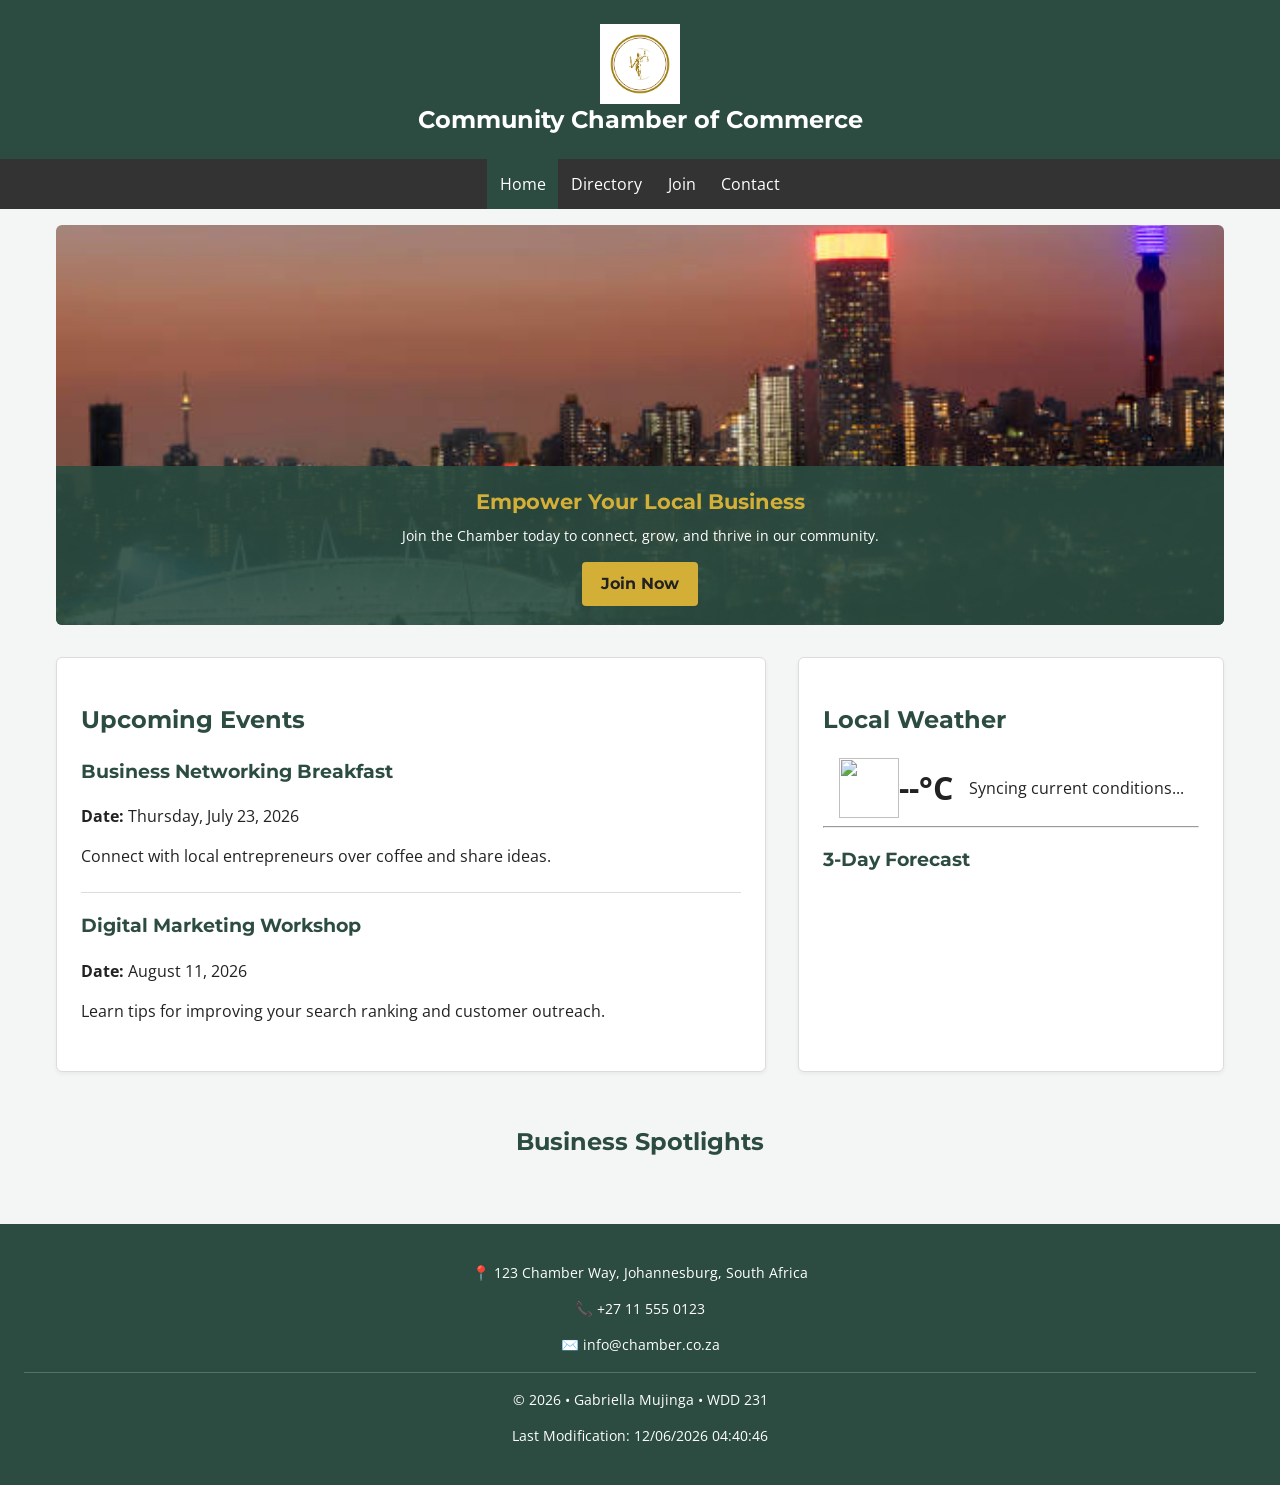
==== chamber/index.html @ 811de389 "Assignment completed" ====
<!DOCTYPE html>
<html lang="en">
<head>
    <meta charset="UTF-8">
    <meta name="viewport" content="width=device-width, initial-scale=1.0">
    <title>Chamber of Commerce - Home</title>
    <meta name="description" content="Welcome to the Chamber of Commerce home page. Connecting local businesses, driving growth, and building community.">
    <meta name="author" content="Gabriella Mujinga">
    
    <link rel="icon" href="images/favicon.ico" type="image/x-icon">

    <link rel="preconnect" href="https://fonts.googleapis.com">
    <link rel="preconnect" href="https://fonts.gstatic.com" crossorigin>
    <link href="https://fonts.googleapis.com/css2?family=Montserrat:wght@400;600;700&family=Open+Sans&display=swap" rel="stylesheet">

    <meta property="og:title" content="Chamber of Commerce - Home">
    <meta property="og:description" content="Connecting local businesses, driving growth, and building community.">
    <meta property="og:image" content="https://gabriellailunga.github.io/wdd231/chamber/images/share-preview.jpg">
    <meta property="og:url" content="https://gabriellailunga.github.io/wdd231/chamber/index.html">
    <meta property="og:type" content="website">

    <link rel="stylesheet" href="styles/normalize.css">
    <link rel="stylesheet" href="styles/small.css">
    <link rel="stylesheet" href="styles/larger.css">

    <script src="scripts/date.js" defer></script>
    <script src="scripts/home.js" defer></script>
</head>
<body>
    <header>
        <div class="logo-area">
            <img src="images/logo.png" alt="Chamber Logo">
            <div class="header-title">Community Chamber of Commerce</div>
        </div>
    </header>

    <nav>
        <button id="menu-button">Menu</button>
        <ul class="nav-menu">
            <li><a href="index.html" class="active">Home</a></li>
            <li><a href="directory.html">Directory</a></li>
            <li><a href="#">Join</a></li>
            <li><a href="#">Contact</a></li>
        </ul>
    </nav>

    <main class="home-grid">
        <section class="hero-box">
            <picture>
                <source media="(min-width: 640px)" srcset="images/hero-large.jpg">
                <div class="hero-box">
    <img src="images/johannesburg-view.jpg" alt="Johannesburg city center skyline view" class="hero-image">
    <div class="cta-overlay">
        <h2>Empower Your Local Business</h2>
        <p>Join the Chamber today to connect, grow, and thrive in our community.</p>
        <a href="join.html" class="cta-btn">Join Now</a>
    </div>
     </picture>
        </section>

        <section class="events-card card">
            <h2>Upcoming Events</h2>
            <div class="event-item">
                <h3>Business Networking Breakfast</h3>
                <p><strong>Date:</strong> Thursday, July 23, 2026</p>
                <p>Connect with local entrepreneurs over coffee and share ideas.</p>
            </div>
            <div class="event-item">
                <h3>Digital Marketing Workshop</h3>
                <p><strong>Date:</strong> August 11, 2026</p>
                <p>Learn tips for improving your search ranking and customer outreach.</p>
            </div>
        </section>

        <section class="weather-card card">
            <h2>Local Weather</h2>
            <div class="weather-current">
                <div class="temp-wrapper">
                    <img id="weather-icon" src="" alt="">
                    <span id="current-temp">--</span>°C
                </div>
                <p id="weather-desc">Syncing current conditions...</p>
            </div>
            <hr>
            <h3>3-Day Forecast</h3>
            <div id="forecast-container" class="forecast-grid">
            </div>
        </section>

        <section class="spotlight-section">
            <h2>Business Spotlights</h2>
            <div id="spotlight-container" class="spotlight-grid">
            </div>
        </section>
    </main>

    <footer>
        <div class="footer-contact">
            <p>📍 123 Chamber Way, Johannesburg, South Africa</p>
            <p>📞 +27 11 555 0123</p>
            <p>✉️ info@chamber.co.za</p>
        </div>
        <hr>
        <div class="footer-dev">
            <p>&copy; <span id="current-year"></span> • Gabriella Mujinga • WDD 231</p>
            <p id="last-modified"></p>
        </div>
    </footer>
</body>
</html>
---- chamber/styles/small.css ----
:root {
    --primary-color: #2c4c41;   
    --accent-gold: #d4af37;     
    --text-dark: #222222;       
    --bg-light: #ffffff;        
    --bg-gray: #f4f6f5;         
}

body {
    background-color: var(--bg-gray);
    color: var(--text-dark);
    font-family: 'Open Sans', sans-serif;
}

header {
    background-color: var(--primary-color);
    color: #ffffff;
    padding: 1.5rem;
    display: flex;
    flex-direction: column;
    align-items: center;
    justify-content: center;
    gap: 10px;
}

.logo-area img {
    width: 80px;
    height: auto;
    display: block;
    margin: 0 auto;
}

.header-title {
    margin: 0;
    font-size: 1.5rem;
    font-weight: bold;
    font-family: 'Montserrat', sans-serif;
    text-align: center;
    line-height: 1.3;
}

h1, h2, h3 {
    font-family: 'Montserrat', sans-serif;
    color: var(--primary-color);
}

h1 {
    font-size: 1.8rem;
    text-align: center;
    margin-top: 1.5rem;
}

nav {
    background-color: #333333;
}

#menu-button {
    width: 100%;
    padding: 0.8rem;
    background: #333333;
    color: #ffffff;
    border: none;
    font-size: 1.1rem;
    cursor: pointer;
}

.nav-menu {
    display: none;
    list-style: none;
    margin: 0;
    padding: 0;
}

.nav-menu.open {
    display: flex;
    flex-direction: column;
}

.nav-menu li a {
    display: block;
    color: #ffffff;
    padding: 0.8rem;
    text-decoration: none;
    text-align: center;
}

.nav-menu li a:hover, .nav-menu li a.active {
    background-color: var(--primary-color);
}

main {
    padding: 1rem;
    max-width: 1200px;
    margin: 0 auto;
}

.view-toggle-controls {
    display: flex;
    justify-content: center;
    gap: 10px;
    margin-bottom: 1.5rem;
}

.view-toggle-controls button {
    padding: 10px 20px;
    border: 1px solid var(--primary-color);
    background-color: var(--bg-light);
    color: var(--primary-color);
    cursor: pointer;
    border-radius: 4px;
    font-weight: bold;
}

.view-toggle-controls button.active {
    background-color: var(--primary-color);
    color: #ffffff;
}

.grid-layout {
    display: grid;
    grid-template-columns: 1fr;
    gap: 15px;
}

.directory-card {
    background-color: var(--bg-light);
    border: 1px solid #dcdcdc;
    border-radius: 6px;
    padding: 1.5rem;
    text-align: center;
    box-shadow: 0 2px 4px rgba(0,0,0,0.05);
}

.directory-card img {
    max-height: 75px;
    margin-bottom: 1rem;
}

.directory-card h3 {
    margin: 0 0 0.5rem 0;
}

.directory-card p {
    margin: 0.3rem 0;
    font-size: 0.9rem;
}

.list-layout {
    display: flex;
    flex-direction: column;
    gap: 8px;
}

.list-layout .directory-card {
    display: flex;
    flex-direction: column;
    text-align: left;
    padding: 0.8rem;
}

.list-layout .directory-card img,
.list-layout .directory-card .tagline {
    display: none;
}

.badge {
    display: inline-block;
    padding: 3px 8px;
    font-size: 0.8rem;
    border-radius: 4px;
    margin-top: 0.5rem;
    font-weight: bold;
}
.level-3 { background-color: #f9f1d2; color: #b28900; border: 1px solid var(--accent-gold); }
.level-2 { background-color: #e6e6e6; color: #555555; }
.level-1 { background-color: #eef2f0; color: #2c4c41; }

footer {
    background-color: var(--primary-color);
    color: #ffffff;
    text-align: center;
    padding: 1.5rem;
    margin-top: 2rem;
    font-size: 0.9rem;
}

footer hr {
    border: 0;
    border-top: 1px solid rgba(255,255,255,0.2);
    margin: 1rem 0;
}

.home-grid {
    display: flex;
    flex-direction: column;
    padding: 1rem;
    gap: 1.5rem;
}

.card {
    background-color: var(--bg-light);
    border: 1px solid #dcdcdc;
    border-radius: 6px;
    padding: 1.5rem;
    box-shadow: 0 2px 4px rgba(0,0,0,0.05);
}

.hero-box {
    position: relative;
    width: 100%;
}

.hero-image {
    width: 100%;
    height: 300px;
    object-fit: cover;
    border-radius: 6px;
    display: block;
}

.cta-overlay {
    position: absolute;
    bottom: 0;
    left: 0;
    right: 0;
    background: rgba(44, 76, 65, 0.9);
    color: #ffffff;
    padding: 1.2rem;
    border-radius: 0 0 6px 6px;
    text-align: center;
}

.cta-overlay h2 {
    margin: 0 0 0.5rem 0;
    font-size: 1.3rem;
    color: var(--accent-gold);
}

.cta-overlay p {
    margin: 0 0 1rem 0;
    font-size: 0.9rem;
}

.cta-btn {
    display: inline-block;
    background-color: var(--accent-gold);
    color: #222222;
    padding: 0.6rem 1.2rem;
    text-decoration: none;
    border-radius: 4px;
    font-weight: bold;
    font-family: 'Montserrat', sans-serif;
}

.event-item {
    margin-bottom: 1rem;
    border-bottom: 1px solid #dcdcdc;
    padding-bottom: 0.5rem;
}

.event-item:last-of-type {
    border-bottom: none;
    margin-bottom: 0;
}

.weather-current {
    display: flex;
    align-items: center;
    justify-content: center;
    gap: 1rem;
}

.temp-wrapper {
    display: flex;
    align-items: center;
    font-size: 2rem;
    font-weight: bold;
}

#weather-icon {
    width: 60px;
    height: 60px;
}

.forecast-grid {
    display: grid;
    grid-template-columns: repeat(3, 1fr);
    gap: 0.5rem;
    text-align: center;
    margin-top: 1rem;
}

.forecast-day img {
    width: 40px;
    height: 40px;
    display: block;
    margin: 0 auto;
}

.spotlight-section h2 {
    text-align: center;
    margin-bottom: 1rem;
}

.spotlight-grid {
    display: flex;
    flex-direction: column;
    gap: 1.5rem;
}

.spotlight-card {
    text-align: center;
}

.spotlight-card img {
    max-height: 75px;
    width: auto;
    display: block;
    margin: 0.5rem auto 1rem auto;
}

.spotlight-card hr {
    border: 0;
    border-top: 1px dashed #dcdcdc;
    margin: 1rem 0;
}
---- chamber/styles/larger.css ----
@media (min-width: 768px) {
    header {
        display: flex;
        align-items: center;
        justify-content: center;
        gap: 15px;
        text-align: left;
    }

    header h1 {
        margin: 0;
        font-size: 2rem;
    }

    #menu-button {
        display: none; 
    }

    .nav-menu {
        display: flex;
        flex-direction: row;
        justify-content: center;
    }

    .grid-layout {
        grid-template-columns: repeat(auto-fit, minmax(300px, 1fr));
    }

    .list-layout .directory-card {
        flex-direction: row;
        justify-content: space-between;
        align-items: center;
    }
    
    .list-layout .directory-card > * {
        margin: 0;
    }

    .home-grid {
        display: grid;
        grid-template-columns: 2fr 1.2fr;
        gap: 2rem;
        max-width: 1200px;
        margin: 0 auto;
    }

    .hero-box {
        grid-column: 1 / span 2;
    }
    
    .hero-image {
        height: 400px;
    }

    .events-card {
        grid-column: 1;
    }

    .weather-card {
        grid-column: 2;
    }

    .spotlight-section {
        grid-column: 1 / span 2;
    }

    .spotlight-grid {
        display: grid;
        grid-template-columns: repeat(3, 1fr);
        gap: 1.5rem;
    }
}
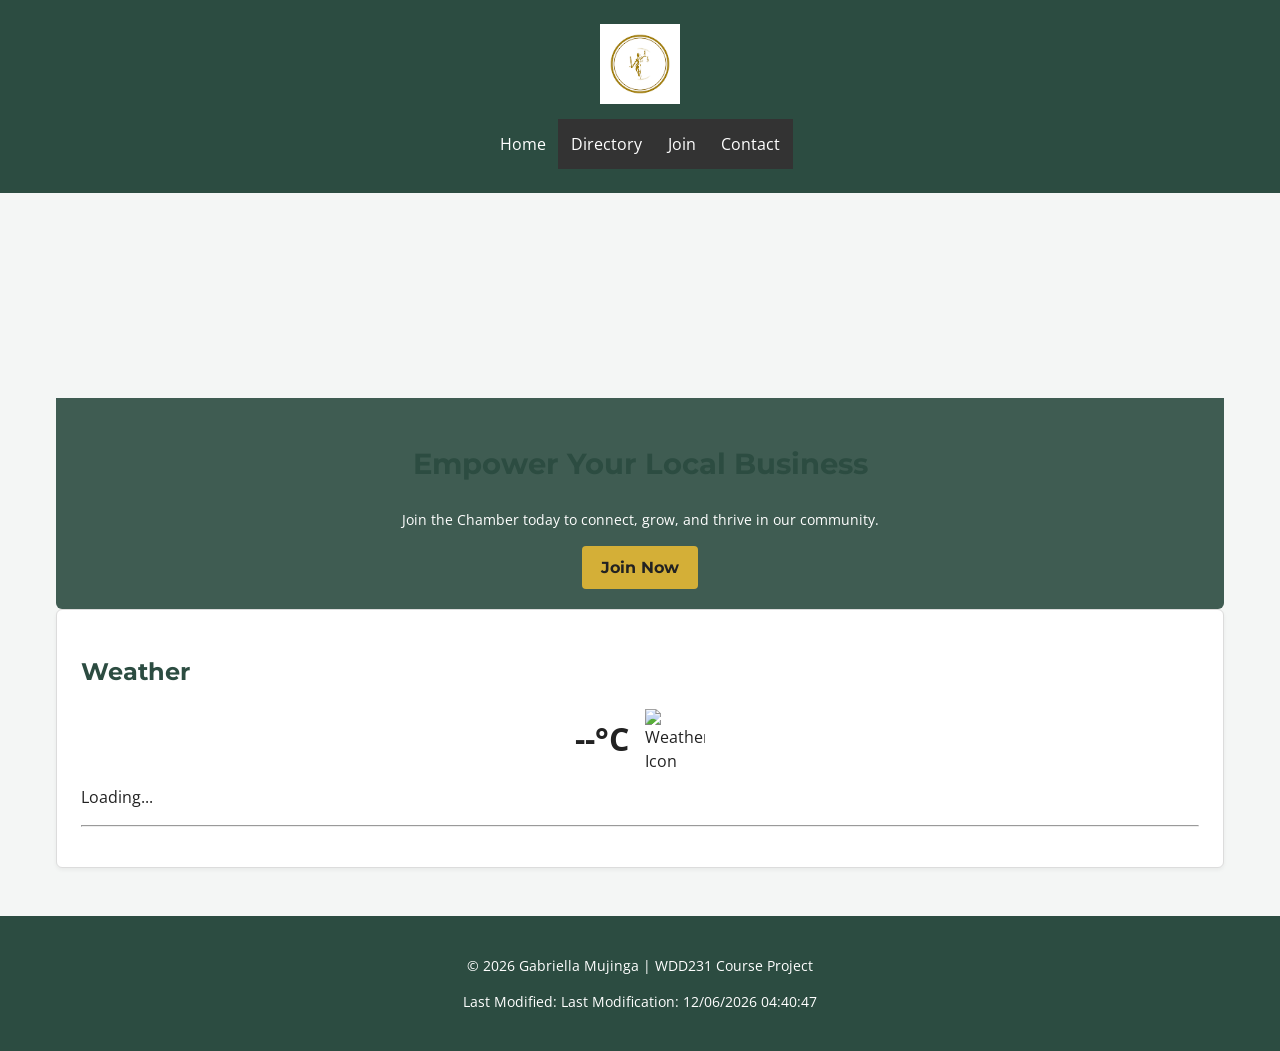
==== commit c3f5dfbf: "Fixed errors" ====
--- a/chamber/index.html
+++ b/chamber/index.html
@@ -1,5 +1,5 @@
 <!DOCTYPE html>
-<html lang="en">
+<html lang="en-US">
 <head>
     <meta charset="UTF-8">
     <meta name="viewport" content="width=device-width, initial-scale=1.0">
@@ -7,22 +7,20 @@
     <meta name="description" content="Welcome to the Chamber of Commerce home page. Connecting local businesses, driving growth, and building community.">
     <meta name="author" content="Gabriella Mujinga">
     
-    <link rel="icon" href="images/favicon.ico" type="image/x-icon">
-
-    <link rel="preconnect" href="https://fonts.googleapis.com">
-    <link rel="preconnect" href="https://fonts.gstatic.com" crossorigin>
-    <link href="https://fonts.googleapis.com/css2?family=Montserrat:wght@400;600;700&family=Open+Sans&display=swap" rel="stylesheet">
-
     <meta property="og:title" content="Chamber of Commerce - Home">
     <meta property="og:description" content="Connecting local businesses, driving growth, and building community.">
     <meta property="og:image" content="https://gabriellailunga.github.io/wdd231/chamber/images/share-preview.jpg">
     <meta property="og:url" content="https://gabriellailunga.github.io/wdd231/chamber/index.html">
-    <meta property="og:type" content="website">
-
+    
+    <link rel="icon" href="images/favicon.ico">
+    <link rel="preconnect" href="https://fonts.googleapis.com">
+    <link rel="preconnect" href="https://fonts.gstatic.com" crossorigin>
+    <link href="https://fonts.googleapis.com/css2?family=Montserrat:wght@400;600;700&family=Open+Sans&display=swap" rel="stylesheet">
+    
     <link rel="stylesheet" href="styles/normalize.css">
     <link rel="stylesheet" href="styles/small.css">
     <link rel="stylesheet" href="styles/larger.css">
-
+    
     <script src="scripts/date.js" defer></script>
     <script src="scripts/home.js" defer></script>
 </head>
@@ -30,81 +28,52 @@
     <header>
         <div class="logo-area">
             <img src="images/logo.png" alt="Chamber Logo">
-            <div class="header-title">Community Chamber of Commerce</div>
         </div>
+        <button id="menu-button">Menu</button>
+        <nav>
+            <ul class="nav-menu">
+                <li><a href="index.html" class="active">Home</a></li>
+                <li><a href="directory.html">Directory</a></li>
+                <li><a href="#">Join</a></li>
+                <li><a href="#">Contact</a></li>
+            </ul>
+        </nav>
     </header>
 
-    <nav>
-        <button id="menu-button">Menu</button>
-        <ul class="nav-menu">
-            <li><a href="index.html" class="active">Home</a></li>
-            <li><a href="directory.html">Directory</a></li>
-            <li><a href="#">Join</a></li>
-            <li><a href="#">Contact</a></li>
-        </ul>
-    </nav>
-
-    <main class="home-grid">
-        <section class="hero-box">
-            <picture>
-                <source media="(min-width: 640px)" srcset="images/hero-large.jpg">
-                <div class="hero-box">
-    <img src="images/johannesburg-view.jpg" alt="Johannesburg city center skyline view" class="hero-image">
-    <div class="cta-overlay">
-        <h2>Empower Your Local Business</h2>
-        <p>Join the Chamber today to connect, grow, and thrive in our community.</p>
-        <a href="join.html" class="cta-btn">Join Now</a>
-    </div>
-     </picture>
-        </section>
-
-        <section class="events-card card">
-            <h2>Upcoming Events</h2>
-            <div class="event-item">
-                <h3>Business Networking Breakfast</h3>
-                <p><strong>Date:</strong> Thursday, July 23, 2026</p>
-                <p>Connect with local entrepreneurs over coffee and share ideas.</p>
-            </div>
-            <div class="event-item">
-                <h3>Digital Marketing Workshop</h3>
-                <p><strong>Date:</strong> August 11, 2026</p>
-                <p>Learn tips for improving your search ranking and customer outreach.</p>
+    <main>
+        <section class="hero-section">
+            <div class="hero-box">
+                <picture>
+                    <source srcset="images/hero-large.jpg" media="(min-width: 640px)">
+                    <img src="images/johannesburg-view.jpg" alt="Johannesburg city center skyline view" class="hero-image">
+                </picture>
+                <div class="cta-overlay">
+                    <h1>Empower Your Local Business</h1>
+                    <p>Join the Chamber today to connect, grow, and thrive in our community.</p>
+                    <a href="join.html" class="cta-btn">Join Now</a>
+                </div>
             </div>
         </section>
 
-        <section class="weather-card card">
-            <h2>Local Weather</h2>
-            <div class="weather-current">
-                <div class="temp-wrapper">
-                    <img id="weather-icon" src="" alt="">
-                    <span id="current-temp">--</span>°C
+        <section class="info-section">
+            <div class="card weather-card">
+                <h2>Weather</h2>
+                <div class="weather-current">
+                    <div class="temp-wrapper">
+                        <span id="current-temp">--</span>°C
+                    </div>
+                    <img id="weather-icon" src="https://openweathermap.org/img/wn/10d@2x.png" alt="Weather Icon">
                 </div>
-                <p id="weather-desc">Syncing current conditions...</p>
-            </div>
-            <hr>
-            <h3>3-Day Forecast</h3>
-            <div id="forecast-container" class="forecast-grid">
-            </div>
-        </section>
-
-        <section class="spotlight-section">
-            <h2>Business Spotlights</h2>
-            <div id="spotlight-container" class="spotlight-grid">
+                <p id="weather-desc">Loading...</p>
+                <hr>
+                <div class="forecast-grid" id="forecast-container"></div>
             </div>
         </section>
     </main>
 
     <footer>
-        <div class="footer-contact">
-            <p>📍 123 Chamber Way, Johannesburg, South Africa</p>
-            <p>📞 +27 11 555 0123</p>
-            <p>✉️ info@chamber.co.za</p>
-        </div>
-        <hr>
-        <div class="footer-dev">
-            <p>&copy; <span id="current-year"></span> • Gabriella Mujinga • WDD 231</p>
-            <p id="last-modified"></p>
-        </div>
+        <p>&copy; <span id="current-year"></span> Gabriella Mujinga | WDD231 Course Project</p>
+        <p>Last Modified: <span id="last-modified"></span></p>
     </footer>
 </body>
 </html>
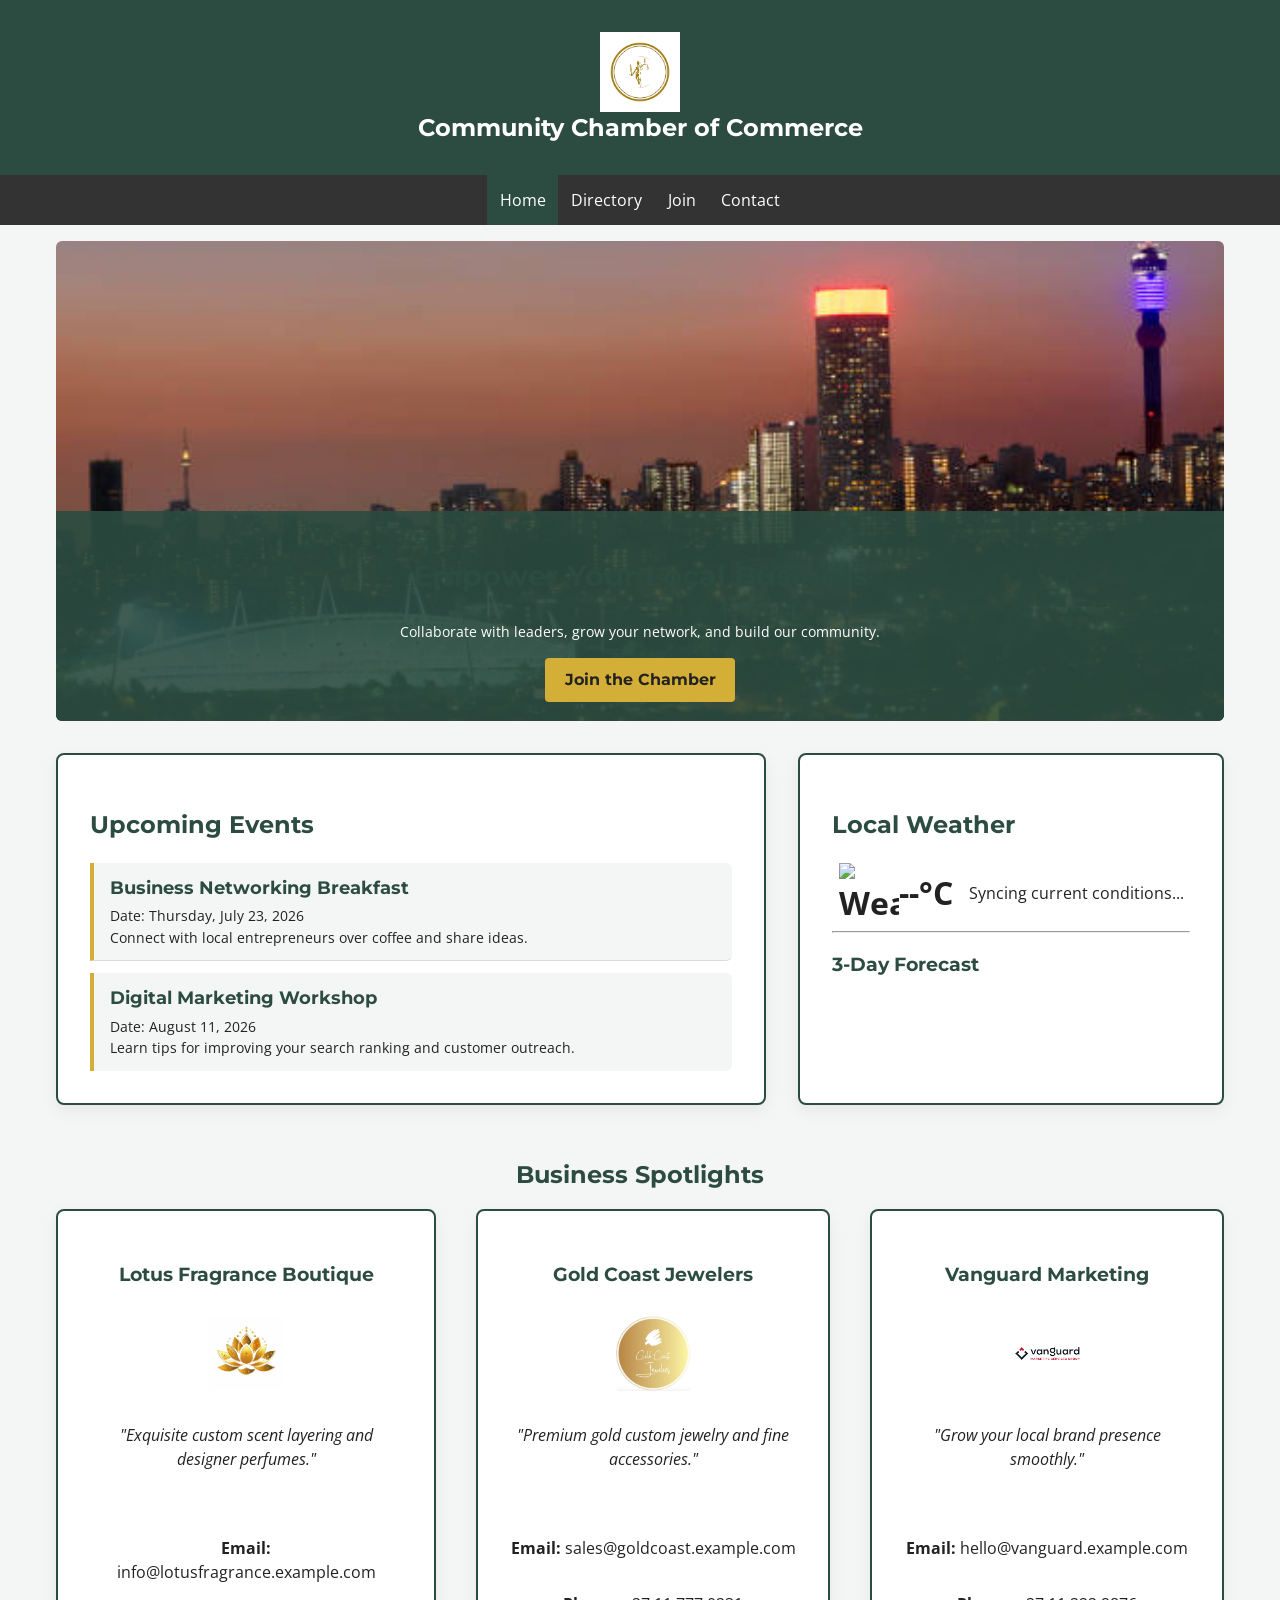
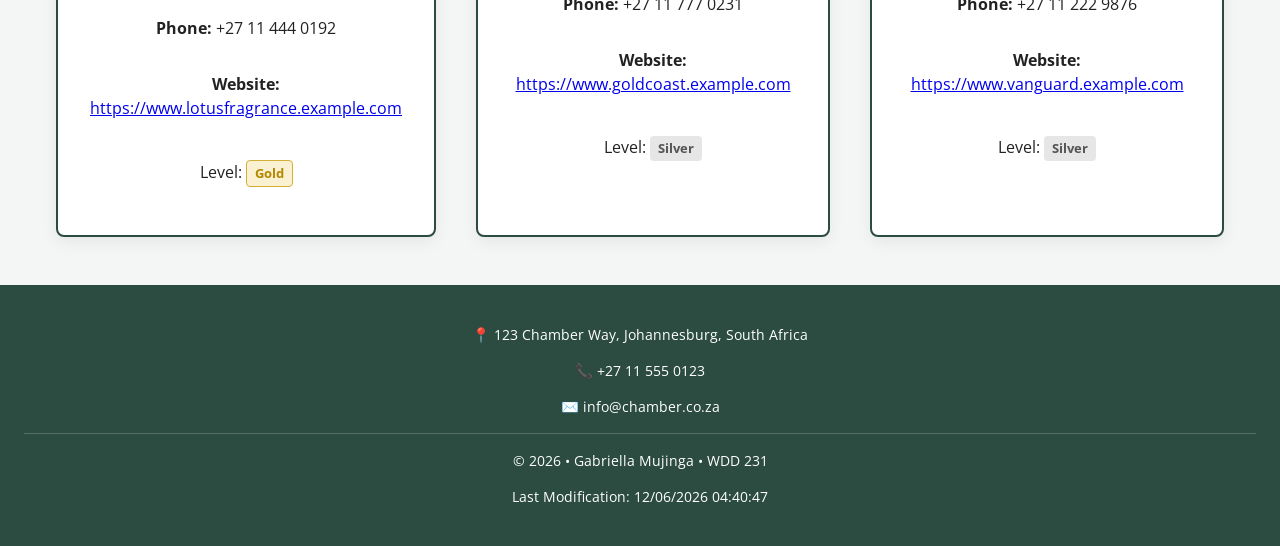
==== commit b630748b: "Fixed errors" ====
--- a/chamber/index.html
+++ b/chamber/index.html
@@ -1,5 +1,5 @@
 <!DOCTYPE html>
-<html lang="en-US">
+<html lang="en">
 <head>
     <meta charset="UTF-8">
     <meta name="viewport" content="width=device-width, initial-scale=1.0">
@@ -7,20 +7,22 @@
     <meta name="description" content="Welcome to the Chamber of Commerce home page. Connecting local businesses, driving growth, and building community.">
     <meta name="author" content="Gabriella Mujinga">
     
+    <link rel="icon" href="images/favicon.ico" type="image/x-icon">
+
+    <link rel="preconnect" href="https://fonts.googleapis.com">
+    <link rel="preconnect" href="https://fonts.gstatic.com" crossorigin>
+    <link href="https://fonts.googleapis.com/css2?family=Montserrat:wght@400;600;700&family=Open+Sans&display=swap" rel="stylesheet">
+
     <meta property="og:title" content="Chamber of Commerce - Home">
     <meta property="og:description" content="Connecting local businesses, driving growth, and building community.">
     <meta property="og:image" content="https://gabriellailunga.github.io/wdd231/chamber/images/share-preview.jpg">
     <meta property="og:url" content="https://gabriellailunga.github.io/wdd231/chamber/index.html">
-    
-    <link rel="icon" href="images/favicon.ico">
-    <link rel="preconnect" href="https://fonts.googleapis.com">
-    <link rel="preconnect" href="https://fonts.gstatic.com" crossorigin>
-    <link href="https://fonts.googleapis.com/css2?family=Montserrat:wght@400;600;700&family=Open+Sans&display=swap" rel="stylesheet">
-    
+    <meta property="og:type" content="website">
+
     <link rel="stylesheet" href="styles/normalize.css">
     <link rel="stylesheet" href="styles/small.css">
     <link rel="stylesheet" href="styles/larger.css">
-    
+
     <script src="scripts/date.js" defer></script>
     <script src="scripts/home.js" defer></script>
 </head>
@@ -28,52 +30,78 @@
     <header>
         <div class="logo-area">
             <img src="images/logo.png" alt="Chamber Logo">
+            <div class="header-title">Community Chamber of Commerce</div>
         </div>
-        <button id="menu-button">Menu</button>
-        <nav>
-            <ul class="nav-menu">
-                <li><a href="index.html" class="active">Home</a></li>
-                <li><a href="directory.html">Directory</a></li>
-                <li><a href="#">Join</a></li>
-                <li><a href="#">Contact</a></li>
-            </ul>
-        </nav>
     </header>
 
-    <main>
-        <section class="hero-section">
-            <div class="hero-box">
-                <picture>
-                    <source srcset="images/hero-large.jpg" media="(min-width: 640px)">
-                    <img src="images/johannesburg-view.jpg" alt="Johannesburg city center skyline view" class="hero-image">
-                </picture>
-                <div class="cta-overlay">
-                    <h1>Empower Your Local Business</h1>
-                    <p>Join the Chamber today to connect, grow, and thrive in our community.</p>
-                    <a href="join.html" class="cta-btn">Join Now</a>
-                </div>
+    <nav>
+        <button id="menu-button">Menu</button>
+        <ul class="nav-menu">
+            <li><a href="index.html" class="active">Home</a></li>
+            <li><a href="directory.html">Directory</a></li>
+            <li><a href="#">Join</a></li>
+            <li><a href="#">Contact</a></li>
+        </ul>
+    </nav>
+
+    <main class="home-grid">
+        <section class="hero-box">
+            <picture>
+                <source media="(min-width: 640px)" srcset="images/johannesburg-view.jpg">
+                <img src="images/johannesburg-view.jpg" alt="Johannesburg City Center Skyline View" class="hero-image">
+            </picture>
+            <div class="cta-overlay">
+                <h1>Empower Your Local Business</h1>
+                <p>Collaborate with leaders, grow your network, and build our community.</p>
+                <a href="#" class="cta-btn">Join the Chamber</a>
             </div>
         </section>
 
-        <section class="info-section">
-            <div class="card weather-card">
-                <h2>Weather</h2>
-                <div class="weather-current">
-                    <div class="temp-wrapper">
-                        <span id="current-temp">--</span>°C
-                    </div>
+        <section class="events-card card">
+            <h2>Upcoming Events</h2>
+            <div class="event-item">
+                <h3>Business Networking Breakfast</h3>
+                <p>Date: Thursday, July 23, 2026</p>
+                <p>Connect with local entrepreneurs over coffee and share ideas.</p>
+            </div>
+            <div class="event-item">
+                <h3>Digital Marketing Workshop</h3>
+                <p>Date: August 11, 2026</p>
+                <p>Learn tips for improving your search ranking and customer outreach.</p>
+            </div>
+        </section>
+
+        <section class="weather-card card">
+            <h2>Local Weather</h2>
+            <div class="weather-current">
+                <div class="temp-wrapper">
                     <img id="weather-icon" src="https://openweathermap.org/img/wn/10d@2x.png" alt="Weather Icon">
+                    <span id="current-temp">--</span>°C
                 </div>
-                <p id="weather-desc">Loading...</p>
-                <hr>
-                <div class="forecast-grid" id="forecast-container"></div>
+                <p id="weather-desc">Syncing current conditions...</p>
             </div>
+            <hr>
+            <h3>3-Day Forecast</h3>
+            <div id="forecast-container" class="forecast-grid"></div>
+        </section>
+
+        <section class="spotlight-section">
+            <h2>Business Spotlights</h2>
+            <div id="spotlight-container" class="spotlight-grid"></div>
         </section>
     </main>
 
     <footer>
-        <p>&copy; <span id="current-year"></span> Gabriella Mujinga | WDD231 Course Project</p>
-        <p>Last Modified: <span id="last-modified"></span></p>
+        <div class="footer-contact">
+            <p>📍 123 Chamber Way, Johannesburg, South Africa</p>
+            <p>📞 +27 11 555 0123</p>
+            <p>✉️ info@chamber.co.za</p>
+        </div>
+        <hr>
+        <div class="footer-dev">
+            <p>&copy; <span id="current-year"></span> • Gabriella Mujinga • WDD 231</p>
+            <p id="last-modified"></p>
+        </div>
     </footer>
 </body>
 </html>
--- a/chamber/styles/small.css
+++ b/chamber/styles/small.css
@@ -323,4 +323,115 @@
     border: 0;
     border-top: 1px dashed #dcdcdc;
     margin: 1rem 0;
+}
+
+.spotlight-card {
+    display: flex;
+    flex-direction: column;
+    align-items: center;
+    text-align: center;
+    padding: 1.5rem;
+    border: 1px solid #ddd;
+    border-radius: 8px;
+    background-color: #fff;
+    box-shadow: 0 4px 8px rgba(0, 0, 0, 0.1);
+    transition: transform 0.2s ease-in-out;
+}
+
+.spotlight-card:hover {
+    transform: translateY(-4px);
+}
+
+.spotlight-logo {
+    max-width: 120px;
+    height: auto;
+    margin: 1rem 0;
+    object-fit: contain;
+    border-radius: 4px;
+}
+
+.level-badge {
+    display: inline-block;
+    padding: 0.25rem 0.75rem;
+    border-radius: 20px;
+    font-weight: bold;
+    font-size: 0.85rem;
+    text-transform: uppercase;
+    letter-spacing: 0.5px;
+    margin-left: 0.5rem;
+}
+
+.level-badge.gold {
+    background-color: #ffe082;
+    color: #6d4c41;
+    border: 1px solid #ffb300;
+}
+
+.level-badge.silver {
+    background-color: #eceff1;
+    color: #455a64;
+    border: 1px solid #b0bec5;
+}
+
+.card, .spotlight-card {
+    background-color: var(--bg-light);
+    border: 2px solid var(--primary-color);
+    border-radius: 8px;
+    padding: 1.5rem;
+    box-shadow: 0 4px 8px rgba(0, 0, 0, 0.08);
+    transition: transform 0.2s ease, box-shadow 0.2s ease;
+}
+
+.card:hover, .spotlight-card:hover {
+    transform: translateY(-3px);
+    box-shadow: 0 6px 12px rgba(44, 76, 65, 0.15);
+}
+
+.spotlight-logo {
+    max-width: 120px;
+    height: auto;
+    display: block;
+    margin: 1rem auto;
+    object-fit: contain;
+    border-radius: 4px;
+}
+
+.event-item {
+    background-color: var(--bg-gray);
+    border-left: 4px solid var(--accent-gold);
+    padding: 0.75rem 1rem;
+    margin-bottom: 0.75rem;
+    border-radius: 0 6px 6px 0;
+}
+
+.event-item h3 {
+    margin: 0 0 0.25rem 0;
+    font-size: 1.1rem;
+}
+
+.event-item p {
+    margin: 0;
+    font-size: 0.9rem;
+}
+
+@media (min-width: 640px) {
+    .home-grid {
+        display: grid;
+        grid-template-columns: 1fr 1fr;
+        gap: 1.5rem;
+    }
+
+    .hero-box {
+        grid-column: 1 / -1;
+    }
+
+    .spotlight-section {
+        grid-column: 1 / -1;
+    }
+
+    .spotlight-grid {
+        display: grid;
+        grid-template-columns: repeat(3, 1fr);
+        gap: 1.5rem;
+    }
 }
--- a/chamber/styles/larger.css
+++ b/chamber/styles/larger.css
@@ -69,4 +69,38 @@
         grid-template-columns: repeat(3, 1fr);
         gap: 1.5rem;
     }
+}
+
+@media (min-width: 1024px) {
+    main {
+        max-width: 1280px;
+        margin: 0 auto;
+        padding: 2rem;
+    }
+
+    .hero-image {
+        height: 480px;
+    }
+
+    .hero-box h2 {
+        font-size: 2.2rem;
+    }
+
+    .card, .spotlight-card {
+        padding: 2rem;
+        box-shadow: 0 6px 16px rgba(0, 0, 0, 0.06);
+    }
+
+    .spotlight-grid {
+        gap: 2.5rem;
+    }
+
+    header {
+        justify-content: space-between;
+        padding: 2rem 5%;
+    }
+
+    header h1 {
+        font-size: 2.4rem;
+    }
 }
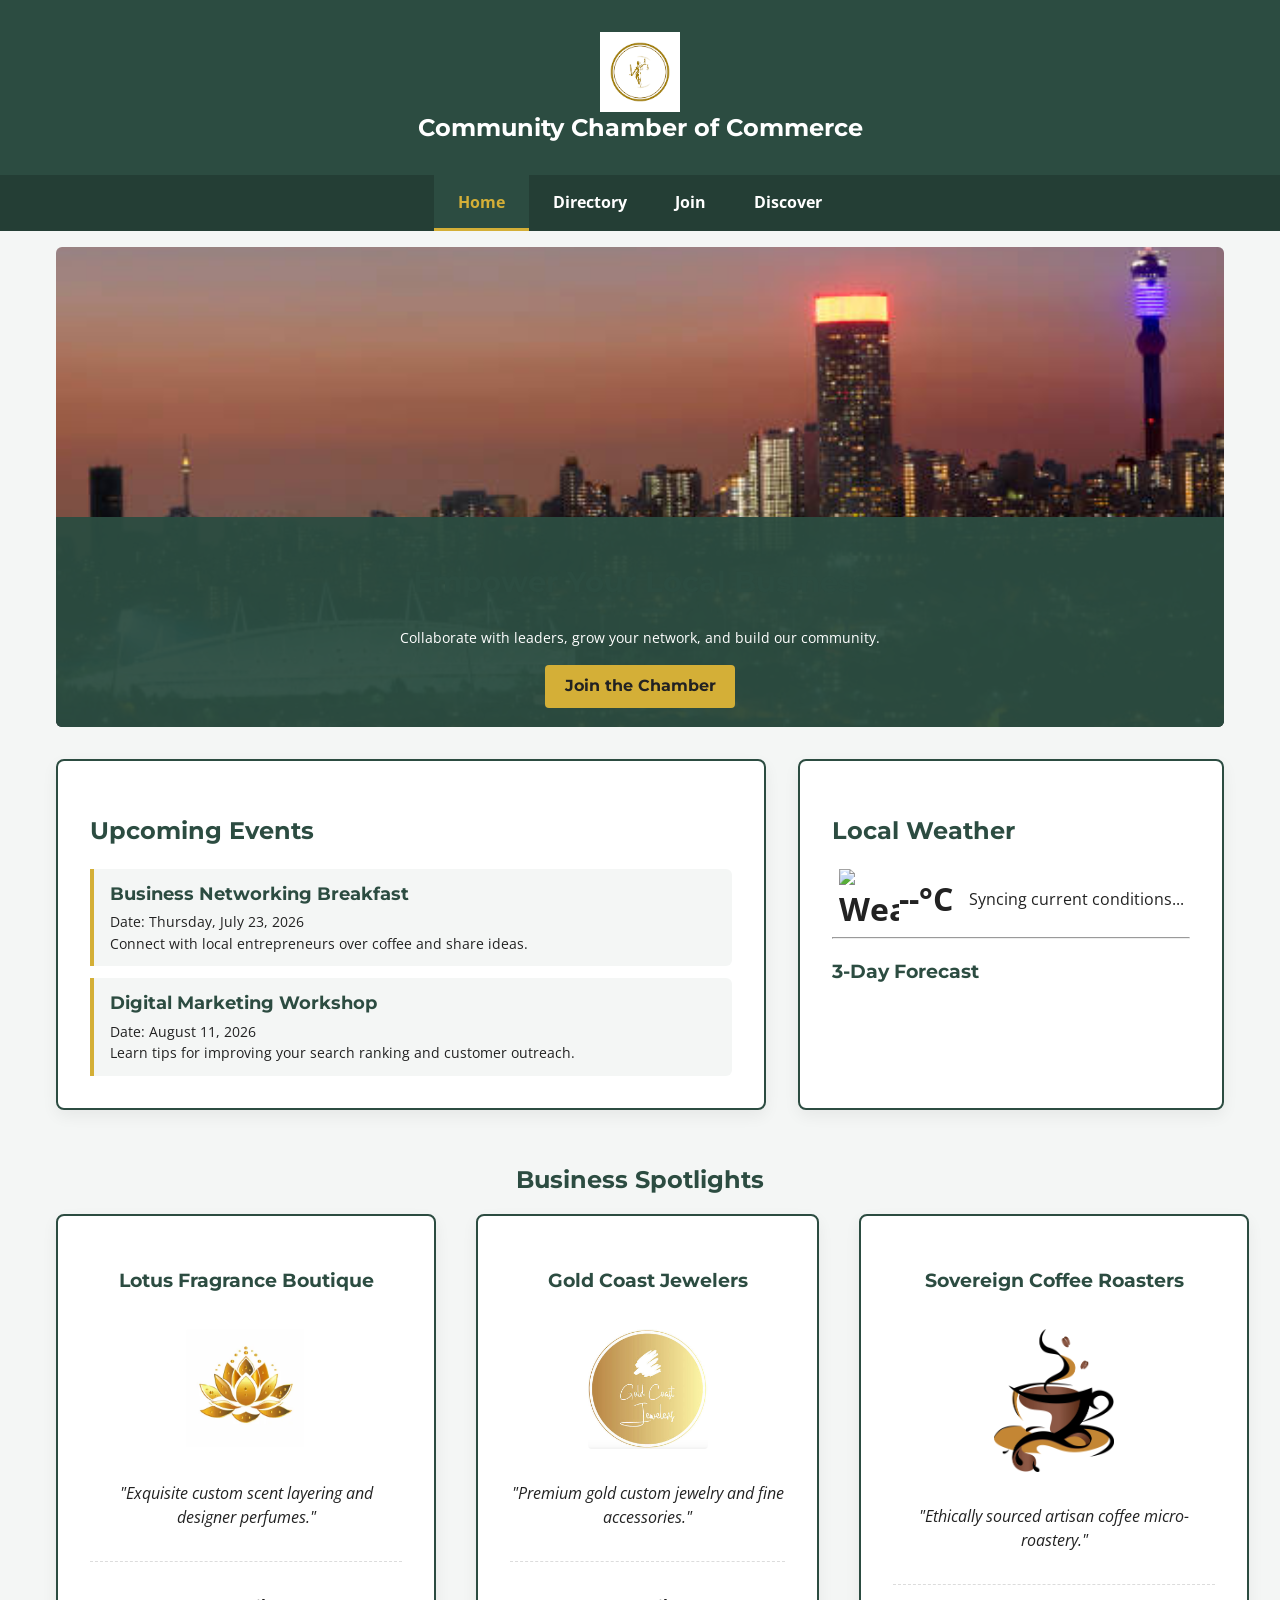
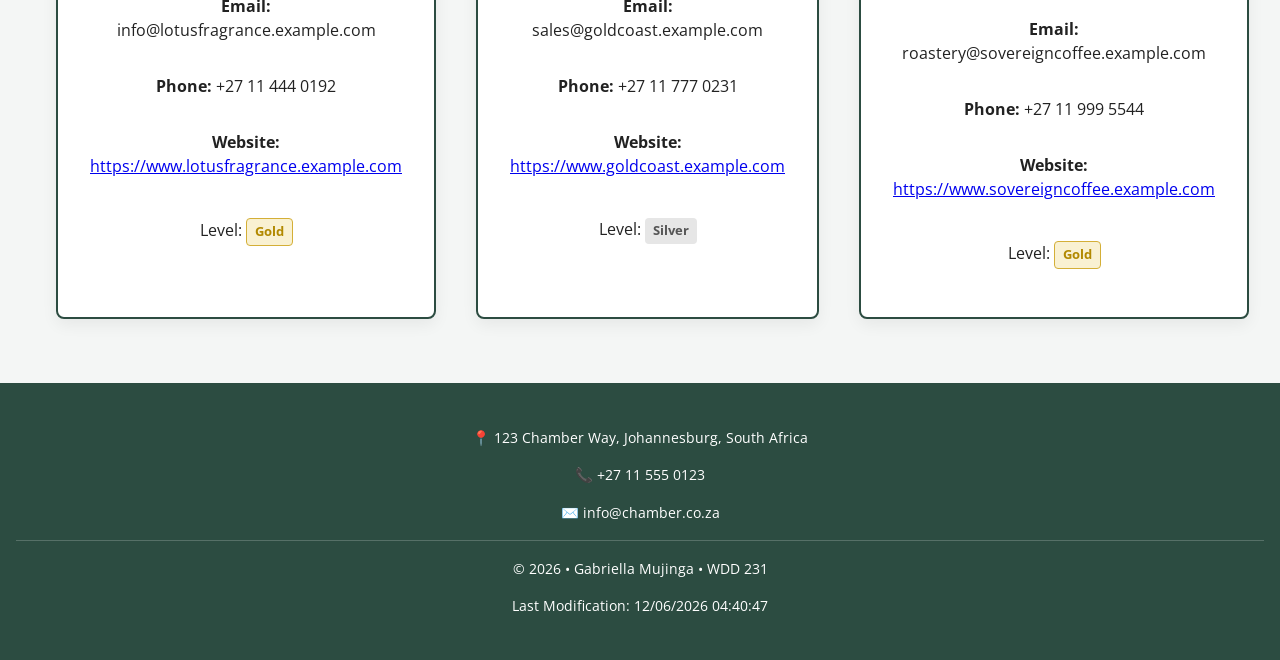
==== commit 8c877b66: "Completed Assignment" ====
--- a/chamber/index.html
+++ b/chamber/index.html
@@ -35,14 +35,16 @@
     </header>
 
     <nav>
-        <button id="menu-button">Menu</button>
-        <ul class="nav-menu">
-            <li><a href="index.html" class="active">Home</a></li>
-            <li><a href="directory.html">Directory</a></li>
-            <li><a href="#">Join</a></li>
-            <li><a href="#">Contact</a></li>
-        </ul>
-    </nav>
+    <button id="menu-button" aria-label="Toggle Navigation Menu">
+        <span class="menu-icon">☰</span> Menu
+    </button>
+    <ul class="nav-menu">
+        <li><a href="index.html" class="active">Home</a></li>
+        <li><a href="directory.html">Directory</a></li>
+        <li><a href="join.html" class>Join</a></li>
+        <li><a href="discover.html">Discover</a></li>
+    </ul>
+</nav>
 
     <main class="home-grid">
         <section class="hero-box">
--- a/chamber/styles/small.css
+++ b/chamber/styles/small.css
@@ -6,10 +6,27 @@
     --bg-gray: #f4f6f5;         
 }
 
+* {
+    box-sizing: border-box;
+}
+
 body {
     background-color: var(--bg-gray);
     color: var(--text-dark);
     font-family: 'Open Sans', sans-serif;
+    margin: 0;
+    padding: 0;
+}
+
+h1, h2, h3 {
+    font-family: 'Montserrat', sans-serif;
+    color: var(--primary-color);
+}
+
+h1 {
+    font-size: 1.8rem;
+    text-align: center;
+    margin-top: 1.5rem;
 }
 
 header {
@@ -39,29 +56,34 @@
     line-height: 1.3;
 }
 
-h1, h2, h3 {
-    font-family: 'Montserrat', sans-serif;
-    color: var(--primary-color);
-}
-
-h1 {
-    font-size: 1.8rem;
-    text-align: center;
-    margin-top: 1.5rem;
-}
-
 nav {
-    background-color: #333333;
+    background-color: #1e352d;
+    position: relative;
 }
 
 #menu-button {
     width: 100%;
-    padding: 0.8rem;
-    background: #333333;
+    padding: 0.9rem 1.2rem;
+    background: #1e352d;
     color: #ffffff;
     border: none;
-    font-size: 1.1rem;
+    font-size: 1.15rem;
+    font-weight: bold;
     cursor: pointer;
+    text-align: left;
+    display: flex;
+    align-items: center;
+    gap: 0.5rem;
+    transition: background-color 0.2s ease;
+}
+
+#menu-button:hover {
+    background-color: var(--primary-color);
+}
+
+.menu-icon {
+    color: var(--accent-gold);
+    font-size: 1.2rem;
 }
 
 .nav-menu {
@@ -69,6 +91,7 @@
     list-style: none;
     margin: 0;
     padding: 0;
+    background-color: #243e35;
 }
 
 .nav-menu.open {
@@ -79,13 +102,26 @@
 .nav-menu li a {
     display: block;
     color: #ffffff;
-    padding: 0.8rem;
+    padding: 0.9rem 1.5rem;
     text-decoration: none;
-    text-align: center;
-}
-
-.nav-menu li a:hover, .nav-menu li a.active {
+    font-weight: bold;
+    text-align: left;
+    border-bottom: 1px solid rgba(255, 255, 255, 0.08);
+    transition: all 0.2s ease;
+}
+
+.nav-menu li a:hover,
+.nav-menu li a.active {
     background-color: var(--primary-color);
+    color: var(--accent-gold);
+}
+
+.nav-menu li a:hover {
+    padding-left: 1.8rem;
+}
+
+.nav-menu li a.active {
+    border-left: 4px solid var(--accent-gold);
 }
 
 main {
@@ -171,23 +207,52 @@
     margin-top: 0.5rem;
     font-weight: bold;
 }
-.level-3 { background-color: #f9f1d2; color: #b28900; border: 1px solid var(--accent-gold); }
-.level-2 { background-color: #e6e6e6; color: #555555; }
-.level-1 { background-color: #eef2f0; color: #2c4c41; }
-
-footer {
-    background-color: var(--primary-color);
-    color: #ffffff;
-    text-align: center;
+
+.level-3 { 
+    background-color: #f9f1d2; 
+    color: #b28900; 
+    border: 1px solid var(--accent-gold); 
+}
+
+.level-2 { 
+    background-color: #e6e6e6; 
+    color: #555555; 
+}
+
+.level-1 { 
+    background-color: #eef2f0; 
+    color: #2c4c41; 
+}
+
+.card, 
+.spotlight-card, 
+.level-card {
+    background-color: var(--bg-light);
+    border: 2px solid var(--primary-color);
+    border-radius: 8px;
     padding: 1.5rem;
-    margin-top: 2rem;
-    font-size: 0.9rem;
-}
-
-footer hr {
-    border: 0;
-    border-top: 1px solid rgba(255,255,255,0.2);
-    margin: 1rem 0;
+    box-shadow: 0 4px 8px rgba(0, 0, 0, 0.08);
+}
+
+.level-card {
+    transition: transform 0.3s ease, box-shadow 0.3s ease, border-color 0.3s ease;
+}
+
+.level-card:hover {
+    transform: translateY(-5px);
+    box-shadow: 0 8px 16px rgba(0, 0, 0, 0.15);
+    border-color: var(--accent-gold);
+}
+
+.card, 
+.spotlight-card {
+    transition: transform 0.2s ease, box-shadow 0.2s ease;
+}
+
+.card:hover, 
+.spotlight-card:hover {
+    transform: translateY(-3px);
+    box-shadow: 0 6px 12px rgba(44, 76, 65, 0.15);
 }
 
 .home-grid {
@@ -195,14 +260,6 @@
     flex-direction: column;
     padding: 1rem;
     gap: 1.5rem;
-}
-
-.card {
-    background-color: var(--bg-light);
-    border: 1px solid #dcdcdc;
-    border-radius: 6px;
-    padding: 1.5rem;
-    box-shadow: 0 2px 4px rgba(0,0,0,0.05);
 }
 
 .hero-box {
@@ -223,7 +280,7 @@
     bottom: 0;
     left: 0;
     right: 0;
-    background: rgba(44, 76, 65, 0.9);
+    background: rgba(44, 76, 65, 0.95);
     color: #ffffff;
     padding: 1.2rem;
     border-radius: 0 0 6px 6px;
@@ -239,161 +296,38 @@
 .cta-overlay p {
     margin: 0 0 1rem 0;
     font-size: 0.9rem;
-}
-
-.cta-btn {
+    color: #ffffff;
+}
+
+.cta-btn,
+.info-btn,
+.close-modal,
+.submit-btn {
     display: inline-block;
+    padding: 0.6rem 1.2rem;
+    border-radius: 4px;
+    font-weight: bold;
+    font-family: 'Montserrat', sans-serif;
+    cursor: pointer;
+    text-decoration: none;
+    border: none;
+}
+
+.cta-btn,
+.close-modal {
     background-color: var(--accent-gold);
     color: #222222;
-    padding: 0.6rem 1.2rem;
-    text-decoration: none;
-    border-radius: 4px;
-    font-weight: bold;
-    font-family: 'Montserrat', sans-serif;
-}
-
-.event-item {
-    margin-bottom: 1rem;
-    border-bottom: 1px solid #dcdcdc;
-    padding-bottom: 0.5rem;
-}
-
-.event-item:last-of-type {
-    border-bottom: none;
-    margin-bottom: 0;
-}
-
-.weather-current {
-    display: flex;
-    align-items: center;
-    justify-content: center;
-    gap: 1rem;
-}
-
-.temp-wrapper {
-    display: flex;
-    align-items: center;
-    font-size: 2rem;
-    font-weight: bold;
-}
-
-#weather-icon {
-    width: 60px;
-    height: 60px;
-}
-
-.forecast-grid {
-    display: grid;
-    grid-template-columns: repeat(3, 1fr);
-    gap: 0.5rem;
-    text-align: center;
+}
+
+.info-btn,
+.submit-btn {
+    background-color: var(--primary-color);
+    color: #ffffff;
+}
+
+.submit-btn {
+    font-size: 1rem;
     margin-top: 1rem;
-}
-
-.forecast-day img {
-    width: 40px;
-    height: 40px;
-    display: block;
-    margin: 0 auto;
-}
-
-.spotlight-section h2 {
-    text-align: center;
-    margin-bottom: 1rem;
-}
-
-.spotlight-grid {
-    display: flex;
-    flex-direction: column;
-    gap: 1.5rem;
-}
-
-.spotlight-card {
-    text-align: center;
-}
-
-.spotlight-card img {
-    max-height: 75px;
-    width: auto;
-    display: block;
-    margin: 0.5rem auto 1rem auto;
-}
-
-.spotlight-card hr {
-    border: 0;
-    border-top: 1px dashed #dcdcdc;
-    margin: 1rem 0;
-}
-
-.spotlight-card {
-    display: flex;
-    flex-direction: column;
-    align-items: center;
-    text-align: center;
-    padding: 1.5rem;
-    border: 1px solid #ddd;
-    border-radius: 8px;
-    background-color: #fff;
-    box-shadow: 0 4px 8px rgba(0, 0, 0, 0.1);
-    transition: transform 0.2s ease-in-out;
-}
-
-.spotlight-card:hover {
-    transform: translateY(-4px);
-}
-
-.spotlight-logo {
-    max-width: 120px;
-    height: auto;
-    margin: 1rem 0;
-    object-fit: contain;
-    border-radius: 4px;
-}
-
-.level-badge {
-    display: inline-block;
-    padding: 0.25rem 0.75rem;
-    border-radius: 20px;
-    font-weight: bold;
-    font-size: 0.85rem;
-    text-transform: uppercase;
-    letter-spacing: 0.5px;
-    margin-left: 0.5rem;
-}
-
-.level-badge.gold {
-    background-color: #ffe082;
-    color: #6d4c41;
-    border: 1px solid #ffb300;
-}
-
-.level-badge.silver {
-    background-color: #eceff1;
-    color: #455a64;
-    border: 1px solid #b0bec5;
-}
-
-.card, .spotlight-card {
-    background-color: var(--bg-light);
-    border: 2px solid var(--primary-color);
-    border-radius: 8px;
-    padding: 1.5rem;
-    box-shadow: 0 4px 8px rgba(0, 0, 0, 0.08);
-    transition: transform 0.2s ease, box-shadow 0.2s ease;
-}
-
-.card:hover, .spotlight-card:hover {
-    transform: translateY(-3px);
-    box-shadow: 0 6px 12px rgba(44, 76, 65, 0.15);
-}
-
-.spotlight-logo {
-    max-width: 120px;
-    height: auto;
-    display: block;
-    margin: 1rem auto;
-    object-fit: contain;
-    border-radius: 4px;
 }
 
 .event-item {
@@ -404,6 +338,10 @@
     border-radius: 0 6px 6px 0;
 }
 
+.event-item:last-of-type {
+    margin-bottom: 0;
+}
+
 .event-item h3 {
     margin: 0 0 0.25rem 0;
     font-size: 1.1rem;
@@ -414,24 +352,296 @@
     font-size: 0.9rem;
 }
 
-@media (min-width: 640px) {
-    .home-grid {
+.weather-current {
+    display: flex;
+    align-items: center;
+    justify-content: center;
+    gap: 1rem;
+}
+
+.temp-wrapper {
+    display: flex;
+    align-items: center;
+    font-size: 2rem;
+    font-weight: bold;
+}
+
+#weather-icon {
+    width: 60px;
+    height: 60px;
+}
+
+.forecast-grid {
+    display: grid;
+    grid-template-columns: repeat(3, 1fr);
+    gap: 0.5rem;
+    text-align: center;
+    margin-top: 1rem;
+}
+
+.forecast-day img {
+    width: 40px;
+    height: 40px;
+    display: block;
+    margin: 0 auto;
+}
+
+.spotlight-section h2 {
+    text-align: center;
+    margin-bottom: 1rem;
+}
+
+.spotlight-grid {
+    display: flex;
+    flex-direction: column;
+    gap: 1.5rem;
+}
+
+.spotlight-card {
+    display: flex;
+    flex-direction: column;
+    align-items: center;
+    text-align: center;
+}
+
+.spotlight-logo {
+    max-width: 120px;
+    height: auto;
+    margin: 1rem auto;
+    display: block;
+    object-fit: contain;
+    border-radius: 4px;
+}
+
+.spotlight-card hr {
+    width: 100%;
+    border: 0;
+    border-top: 1px dashed #dcdcdc;
+    margin: 1rem 0;
+}
+
+.level-badge {
+    display: inline-block;
+    padding: 0.25rem 0.75rem;
+    border-radius: 20px;
+    font-weight: bold;
+    font-size: 0.85rem;
+    text-transform: uppercase;
+    letter-spacing: 0.5px;
+    margin-left: 0.5rem;
+}
+
+.level-badge.gold {
+    background-color: #ffe082;
+    color: #6d4c41;
+    border: 1px solid #ffb300;
+}
+
+.level-badge.silver {
+    background-color: #eceff1;
+    color: #455a64;
+    border: 1px solid #b0bec5;
+}
+
+.join-container {
+    display: flex;
+    flex-direction: column;
+    gap: 2rem;
+    margin-top: 1rem;
+    width: 100%;
+}
+
+.join-form-column,
+.membership-cards {
+    width: 100%;
+}
+
+.join-form {
+    background-color: transparent;
+    border: none;
+    box-shadow: none;
+    padding: 0;
+    display: flex;
+    flex-direction: column;
+    gap: 1.2rem;
+    margin-top: 0;
+    width: 100%;
+}
+
+.join-form-column h2,
+.membership-cards h2 {
+    margin-top: 0;
+    margin-bottom: 1.2rem;
+    font-size: 1.4rem;
+    color: var(--primary-color);
+}
+
+.join-form label {
+    display: flex;
+    flex-direction: column;
+    font-weight: bold;
+    gap: 0.4rem;
+}
+
+.join-form input[type="text"],
+.join-form input[type="email"],
+.join-form input[type="tel"],
+.join-form textarea {
+    padding: 0.6rem;
+    border: 1px solid #ccc;
+    border-radius: 4px;
+    font-size: 1rem;
+    font-family: inherit;
+    width: 100%;
+}
+
+.membership-fieldset {
+    border: 1px solid #ccc;
+    border-radius: 6px;
+    padding: 1rem;
+    display: flex;
+    flex-direction: column;
+    gap: 0.6rem;
+}
+
+.join-form label.radio-label {
+    flex-direction: row;
+    align-items: center;
+    font-weight: normal;
+    cursor: pointer;
+}
+
+.membership-cards {
+    display: flex;
+    flex-direction: column;
+    gap: 1.2rem;
+    margin-top: 0;
+}
+
+.animate-card {
+    opacity: 0;
+    animation: fadeInUp 0.8s cubic-bezier(0.25, 1, 0.5, 1) forwards;
+}
+
+.membership-cards .level-card:nth-child(1) { animation-delay: 0.15s; }
+.membership-cards .level-card:nth-child(2) { animation-delay: 0.35s; }
+.membership-cards .level-card:nth-child(3) { animation-delay: 0.55s; }
+.membership-cards .level-card:nth-child(4) { animation-delay: 0.75s; }
+
+.membership-cards .level-card.gold-card {
+    border-color: var(--accent-gold);
+    animation: 
+        fadeInUp 0.8s cubic-bezier(0.25, 1, 0.5, 1) 0.75s forwards,
+        goldGlow 3s ease-in-out 1.6s infinite;
+}
+
+@keyframes fadeInUp {
+    0% {
+        opacity: 0;
+        transform: translateY(25px);
+    }
+    100% {
+        opacity: 1;
+        transform: translateY(0);
+    }
+}
+
+@keyframes goldGlow {
+    0%, 100% {
+        box-shadow: 0 4px 8px rgba(0, 0, 0, 0.08);
+    }
+    50% {
+        box-shadow: 0 6px 18px rgba(212, 175, 55, 0.45);
+    }
+}
+
+.membership-modal {
+    border: none;
+    border-radius: 8px;
+    padding: 0;
+    box-shadow: 0 10px 25px rgba(0,0,0,0.3);
+    max-width: 500px;
+    width: 90%;
+    margin: auto;
+}
+
+.membership-modal::backdrop {
+    background: rgba(0, 0, 0, 0.6);
+}
+
+.modal-content {
+    padding: 2rem;
+    background-color: var(--bg-light);
+}
+
+.thankyou-card {
+    background-color: var(--bg-light);
+    border: 2px solid var(--primary-color);
+    padding: 2rem;
+    border-radius: 8px;
+    max-width: 600px;
+    margin: 2rem auto;
+}
+
+.results-container p {
+    padding: 0.5rem 0;
+    border-bottom: 1px solid #e0e0e0;
+}
+
+footer {
+    background-color: var(--primary-color);
+    color: #ffffff;
+    text-align: center;
+    padding: 1.8rem 1rem;
+    margin-top: 3rem;
+    font-size: 0.9rem;
+    line-height: 1.6;
+}
+
+footer hr {
+    border: 0;
+    border-top: 1px solid rgba(255,255,255,0.2);
+    margin: 1rem 0;
+}
+
+#lastModified {
+    color: var(--accent-gold);
+    font-size: 0.85rem;
+    margin-top: 0.4rem;
+}
+
+@media screen and (min-width: 768px) {
+    .join-container {
         display: grid;
-        grid-template-columns: 1fr 1fr;
-        gap: 1.5rem;
-    }
-
-    .hero-box {
-        grid-column: 1 / -1;
-    }
-
-    .spotlight-section {
-        grid-column: 1 / -1;
-    }
-
-    .spotlight-grid {
-        display: grid;
-        grid-template-columns: repeat(3, 1fr);
-        gap: 1.5rem;
+        grid-template-columns: 1.2fr 1fr;
+        gap: 2.5rem;
+        align-items: start;
+    }
+
+    .join-form-column {
+        grid-column: 1;
+    }
+
+    .membership-cards {
+        grid-column: 2;
+    }
+
+    #menu-button {
+        display: none;
+    }
+
+    .nav-menu {
+        display: flex;
+        flex-direction: row;
+        justify-content: center;
+    }
+
+    .nav-menu li a {
+        border-bottom: none;
+    }
+
+    .nav-menu li a.active {
+        border-left: none;
+        border-bottom: 3px solid var(--accent-gold);
     }
 }
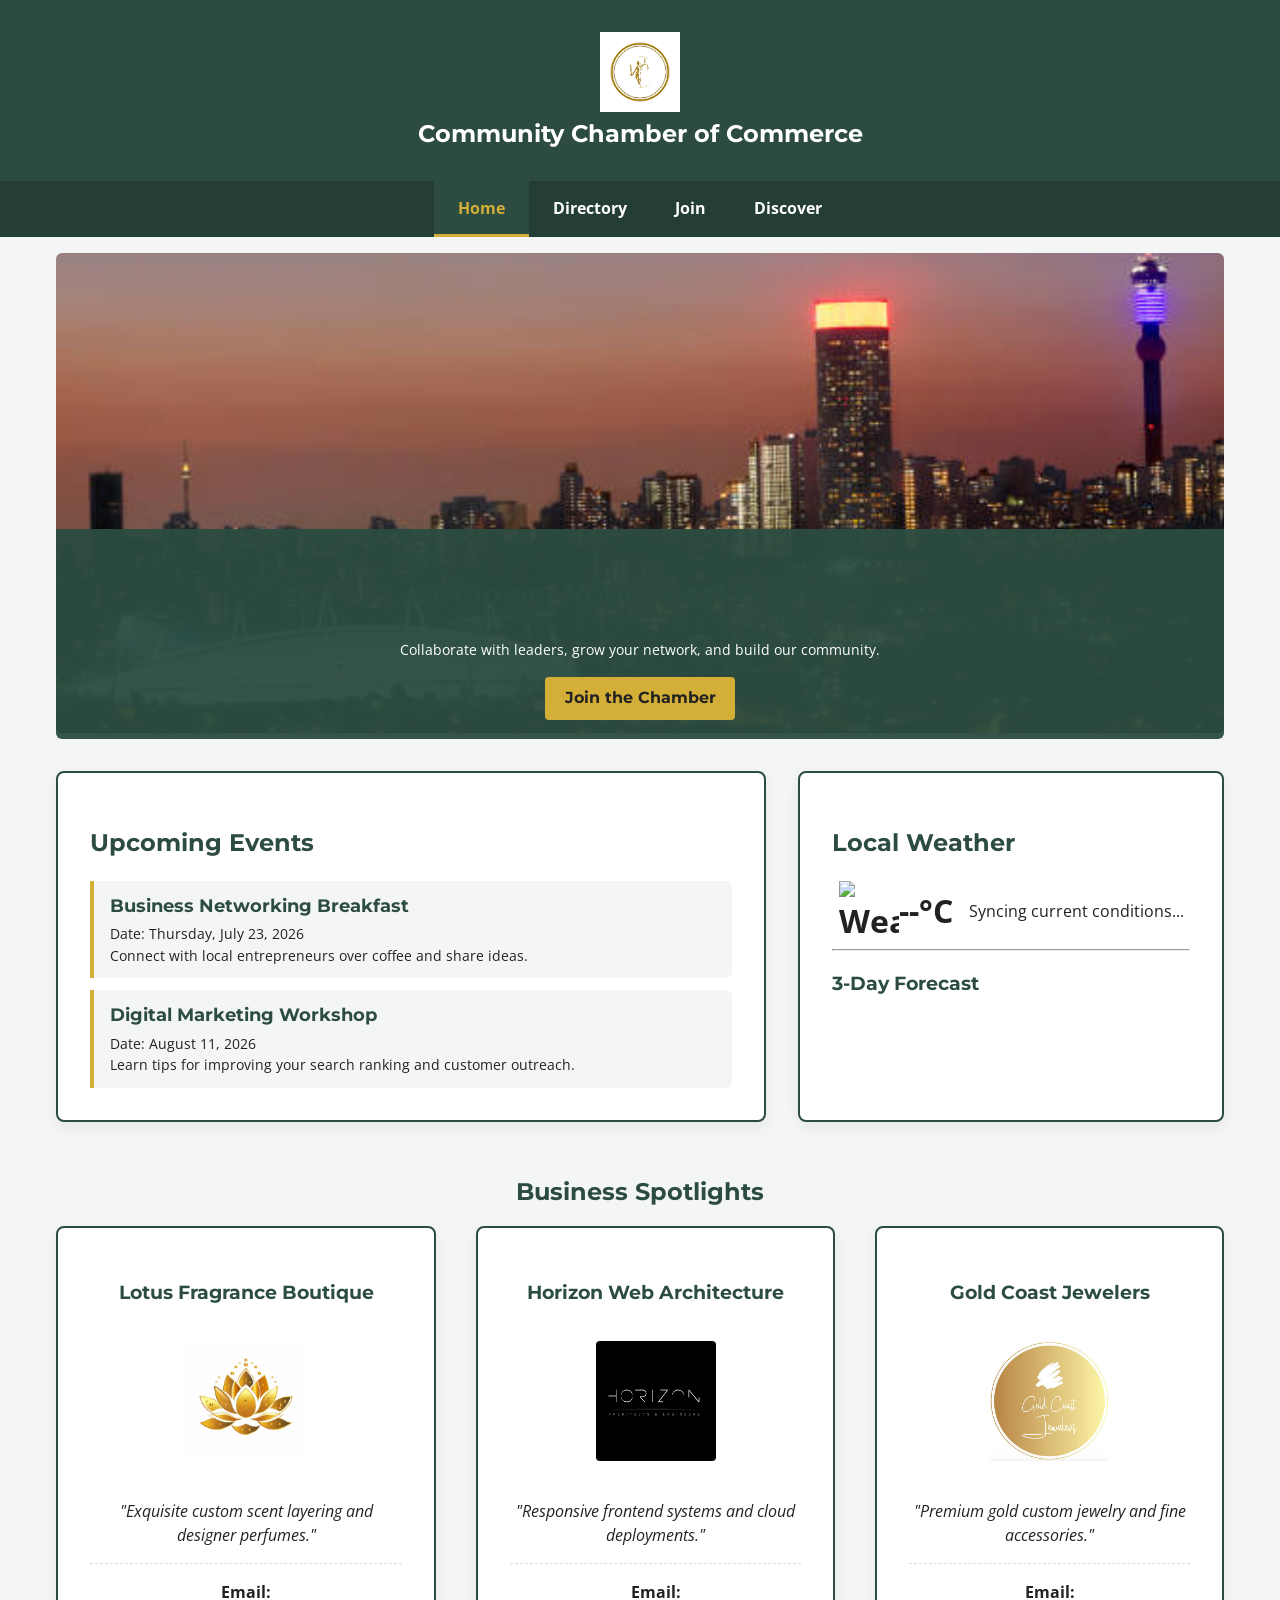
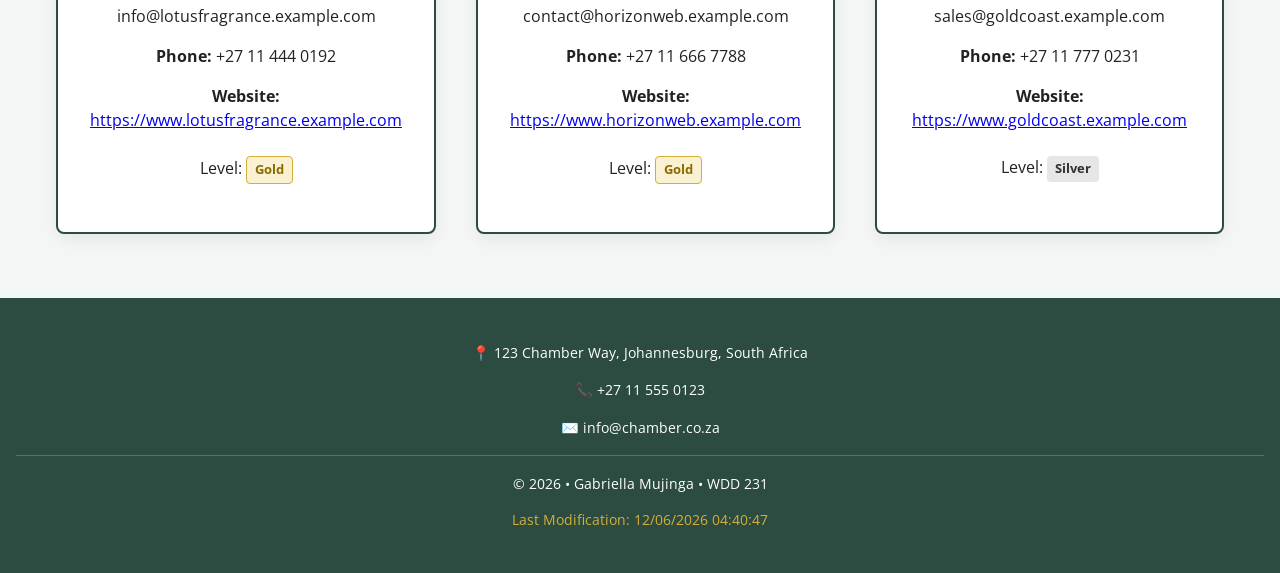
==== commit acd72188: "finished assignment" ====
--- a/chamber/index.html
+++ b/chamber/index.html
@@ -7,7 +7,7 @@
     <meta name="description" content="Welcome to the Chamber of Commerce home page. Connecting local businesses, driving growth, and building community.">
     <meta name="author" content="Gabriella Mujinga">
     
-    <link rel="icon" href="images/favicon.ico" type="image/x-icon">
+    <link rel="icon" href="images/logo.png" type="image/png">
 
     <link rel="preconnect" href="https://fonts.googleapis.com">
     <link rel="preconnect" href="https://fonts.gstatic.com" crossorigin>
--- a/chamber/styles/small.css
+++ b/chamber/styles/small.css
@@ -1,9 +1,15 @@
 :root {
     --primary-color: #2c4c41;   
+    --primary-dark: #1e352d;
+    --primary-menu: #243e35;
     --accent-gold: #d4af37;     
     --text-dark: #222222;       
+    --text-light: #ffffff;
     --bg-light: #ffffff;        
-    --bg-gray: #f4f6f5;         
+    --bg-gray: #f4f6f5;
+    --border-color: #dcdcdc;
+    --shadow-light: rgba(0, 0, 0, 0.08);
+    --shadow-medium: rgba(0, 0, 0, 0.15);
 }
 
 * {
@@ -15,11 +21,13 @@
     color: var(--text-dark);
     font-family: 'Open Sans', sans-serif;
     margin: 0;
-    padding: 0;
+}
+
+h1, h2, h3, .header-title, button, .cta-btn, .info-btn, .close-modal, .submit-btn {
+    font-family: 'Montserrat', sans-serif;
 }
 
 h1, h2, h3 {
-    font-family: 'Montserrat', sans-serif;
     color: var(--primary-color);
 }
 
@@ -31,19 +39,19 @@
 
 header {
     background-color: var(--primary-color);
-    color: #ffffff;
+    color: var(--text-light);
     padding: 1.5rem;
     display: flex;
-    flex-direction: column;
-    align-items: center;
+    flex-direction: column; 
+    align-items: center;    
     justify-content: center;
     gap: 10px;
+    text-align: center;
 }
 
 .logo-area img {
     width: 80px;
     height: auto;
-    display: block;
     margin: 0 auto;
 }
 
@@ -51,26 +59,24 @@
     margin: 0;
     font-size: 1.5rem;
     font-weight: bold;
-    font-family: 'Montserrat', sans-serif;
     text-align: center;
     line-height: 1.3;
+    color: var(--text-light);
 }
 
 nav {
-    background-color: #1e352d;
-    position: relative;
+    background-color: var(--primary-dark);
 }
 
 #menu-button {
     width: 100%;
     padding: 0.9rem 1.2rem;
-    background: #1e352d;
-    color: #ffffff;
+    background: var(--primary-dark);
+    color: var(--text-light);
     border: none;
     font-size: 1.15rem;
     font-weight: bold;
     cursor: pointer;
-    text-align: left;
     display: flex;
     align-items: center;
     gap: 0.5rem;
@@ -91,7 +97,7 @@
     list-style: none;
     margin: 0;
     padding: 0;
-    background-color: #243e35;
+    background-color: var(--primary-menu);
 }
 
 .nav-menu.open {
@@ -101,11 +107,10 @@
 
 .nav-menu li a {
     display: block;
-    color: #ffffff;
+    color: var(--text-light);
     padding: 0.9rem 1.5rem;
     text-decoration: none;
     font-weight: bold;
-    text-align: left;
     border-bottom: 1px solid rgba(255, 255, 255, 0.08);
     transition: all 0.2s ease;
 }
@@ -135,6 +140,16 @@
     justify-content: center;
     gap: 10px;
     margin-bottom: 1.5rem;
+}
+
+.cta-btn, .info-btn, .close-modal, .submit-btn, .view-toggle-controls button {
+    font-weight: bold;
+    cursor: pointer;
+    border-radius: 4px;
+    padding: 0.6rem 1.2rem;
+    border: none;
+    text-decoration: none;
+    display: inline-block;
 }
 
 .view-toggle-controls button {
@@ -142,14 +157,49 @@
     border: 1px solid var(--primary-color);
     background-color: var(--bg-light);
     color: var(--primary-color);
-    cursor: pointer;
-    border-radius: 4px;
-    font-weight: bold;
-}
-
-.view-toggle-controls button.active {
+}
+
+.view-toggle-controls button.active,
+.info-btn,
+.submit-btn {
     background-color: var(--primary-color);
-    color: #ffffff;
+    color: var(--text-light);
+}
+
+.cta-btn, .close-modal {
+    background-color: var(--accent-gold);
+    color: var(--text-dark);
+}
+
+.submit-btn {
+    font-size: 1rem;
+    margin-top: 1rem;
+}
+
+.card, .spotlight-card, .level-card, .thankyou-card, .directory-card {
+    background-color: var(--bg-light);
+    border-radius: 8px;
+    padding: 1.5rem;
+}
+
+.card, .spotlight-card, .level-card, .thankyou-card {
+    border: 2px solid var(--primary-color);
+    box-shadow: 0 4px 8px var(--shadow-light);
+}
+
+.card, .spotlight-card, .level-card {
+    transition: transform 0.3s ease, box-shadow 0.3s ease, border-color 0.3s ease;
+}
+
+.card:hover, .spotlight-card:hover {
+    transform: translateY(-3px);
+    box-shadow: 0 6px 12px rgba(44, 76, 65, 0.15);
+}
+
+.level-card:hover {
+    transform: translateY(-5px);
+    box-shadow: 0 8px 16px var(--shadow-medium);
+    border-color: var(--accent-gold);
 }
 
 .grid-layout {
@@ -159,12 +209,9 @@
 }
 
 .directory-card {
-    background-color: var(--bg-light);
-    border: 1px solid #dcdcdc;
-    border-radius: 6px;
-    padding: 1.5rem;
-    text-align: center;
-    box-shadow: 0 2px 4px rgba(0,0,0,0.05);
+    border: 1px solid var(--border-color);
+    text-align: center;
+    box-shadow: 0 2px 4px var(--shadow-light);
 }
 
 .directory-card img {
@@ -172,14 +219,8 @@
     margin-bottom: 1rem;
 }
 
-.directory-card h3 {
-    margin: 0 0 0.5rem 0;
-}
-
-.directory-card p {
-    margin: 0.3rem 0;
-    font-size: 0.9rem;
-}
+.directory-card h3 { margin: 0 0 0.5rem; }
+.directory-card p { margin: 0.3rem 0; font-size: 0.9rem; }
 
 .list-layout {
     display: flex;
@@ -188,8 +229,6 @@
 }
 
 .list-layout .directory-card {
-    display: flex;
-    flex-direction: column;
     text-align: left;
     padding: 0.8rem;
 }
@@ -199,80 +238,47 @@
     display: none;
 }
 
+.badge, .level-badge {
+    display: inline-block;
+    border-radius: 4px;
+    font-weight: bold;
+}
+
 .badge {
-    display: inline-block;
     padding: 3px 8px;
     font-size: 0.8rem;
-    border-radius: 4px;
     margin-top: 0.5rem;
-    font-weight: bold;
-}
-
-.level-3 { 
-    background-color: #f9f1d2; 
-    color: #b28900; 
-    border: 1px solid var(--accent-gold); 
-}
-
-.level-2 { 
-    background-color: #e6e6e6; 
-    color: #555555; 
-}
-
-.level-1 { 
-    background-color: #eef2f0; 
-    color: #2c4c41; 
-}
-
-.card, 
-.spotlight-card, 
-.level-card {
-    background-color: var(--bg-light);
-    border: 2px solid var(--primary-color);
-    border-radius: 8px;
-    padding: 1.5rem;
-    box-shadow: 0 4px 8px rgba(0, 0, 0, 0.08);
-}
-
-.level-card {
-    transition: transform 0.3s ease, box-shadow 0.3s ease, border-color 0.3s ease;
-}
-
-.level-card:hover {
-    transform: translateY(-5px);
-    box-shadow: 0 8px 16px rgba(0, 0, 0, 0.15);
-    border-color: var(--accent-gold);
-}
-
-.card, 
-.spotlight-card {
-    transition: transform 0.2s ease, box-shadow 0.2s ease;
-}
-
-.card:hover, 
-.spotlight-card:hover {
-    transform: translateY(-3px);
-    box-shadow: 0 6px 12px rgba(44, 76, 65, 0.15);
-}
-
-.home-grid {
+}
+
+.level-3 { background-color: #f9f1d2; color: #8c6b00; border: 1px solid var(--accent-gold); }
+.level-2 { background-color: #e6e6e6; color: #333333; }
+.level-1 { background-color: #eef2f0; color: var(--primary-color); }
+
+.level-badge {
+    padding: 0.25rem 0.75rem;
+    border-radius: 20px;
+    font-size: 0.85rem;
+    text-transform: uppercase;
+    letter-spacing: 0.5px;
+    margin-left: 0.5rem;
+}
+
+.level-badge.gold { background-color: #ffe082; color: #5d3c31; border: 1px solid #ffb300; }
+.level-badge.silver { background-color: #eceff1; color: #37474f; border: 1px solid #b0bec5; }
+
+.home-grid, .spotlight-grid, .join-container, .join-form-column, .membership-cards, .join-form {
     display: flex;
     flex-direction: column;
-    padding: 1rem;
-    gap: 1.5rem;
-}
-
-.hero-box {
-    position: relative;
-    width: 100%;
-}
+}
+
+.home-grid { padding: 1rem; gap: 1.5rem; }
+.hero-box { position: relative; width: 100%; }
 
 .hero-image {
     width: 100%;
     height: 300px;
     object-fit: cover;
     border-radius: 6px;
-    display: block;
 }
 
 .cta-overlay {
@@ -281,54 +287,14 @@
     left: 0;
     right: 0;
     background: rgba(44, 76, 65, 0.95);
-    color: #ffffff;
+    color: var(--text-light);
     padding: 1.2rem;
     border-radius: 0 0 6px 6px;
     text-align: center;
 }
 
-.cta-overlay h2 {
-    margin: 0 0 0.5rem 0;
-    font-size: 1.3rem;
-    color: var(--accent-gold);
-}
-
-.cta-overlay p {
-    margin: 0 0 1rem 0;
-    font-size: 0.9rem;
-    color: #ffffff;
-}
-
-.cta-btn,
-.info-btn,
-.close-modal,
-.submit-btn {
-    display: inline-block;
-    padding: 0.6rem 1.2rem;
-    border-radius: 4px;
-    font-weight: bold;
-    font-family: 'Montserrat', sans-serif;
-    cursor: pointer;
-    text-decoration: none;
-    border: none;
-}
-
-.cta-btn,
-.close-modal {
-    background-color: var(--accent-gold);
-    color: #222222;
-}
-
-.info-btn,
-.submit-btn {
-    background-color: var(--primary-color);
-    color: #ffffff;
-}
-
-.submit-btn {
-    font-size: 1rem;
-    margin-top: 1rem;
-}
+.cta-overlay h2 { margin: 0 0 0.5rem; font-size: 1.3rem; color: var(--accent-gold); }
+.cta-overlay p { margin: 0 0 1rem; font-size: 0.9rem; color: var(--text-light); }
 
 .event-item {
     background-color: var(--bg-gray);
@@ -338,19 +304,9 @@
     border-radius: 0 6px 6px 0;
 }
 
-.event-item:last-of-type {
-    margin-bottom: 0;
-}
-
-.event-item h3 {
-    margin: 0 0 0.25rem 0;
-    font-size: 1.1rem;
-}
-
-.event-item p {
-    margin: 0;
-    font-size: 0.9rem;
-}
+.event-item:last-of-type { margin-bottom: 0; }
+.event-item h3 { margin: 0 0 0.25rem; font-size: 1.1rem; }
+.event-item p { margin: 0; font-size: 0.9rem; }
 
 .weather-current {
     display: flex;
@@ -366,10 +322,7 @@
     font-weight: bold;
 }
 
-#weather-icon {
-    width: 60px;
-    height: 60px;
-}
+#weather-icon { width: 60px; height: 60px; }
 
 .forecast-grid {
     display: grid;
@@ -382,33 +335,20 @@
 .forecast-day img {
     width: 40px;
     height: 40px;
-    display: block;
     margin: 0 auto;
 }
 
-.spotlight-section h2 {
-    text-align: center;
-    margin-bottom: 1rem;
-}
-
-.spotlight-grid {
-    display: flex;
-    flex-direction: column;
-    gap: 1.5rem;
-}
+.spotlight-section h2 { text-align: center; margin-bottom: 1rem; }
+.spotlight-grid { gap: 1.5rem; }
 
 .spotlight-card {
-    display: flex;
-    flex-direction: column;
     align-items: center;
     text-align: center;
 }
 
 .spotlight-logo {
     max-width: 120px;
-    height: auto;
     margin: 1rem auto;
-    display: block;
     object-fit: contain;
     border-radius: 4px;
 }
@@ -416,62 +356,20 @@
 .spotlight-card hr {
     width: 100%;
     border: 0;
-    border-top: 1px dashed #dcdcdc;
+    border-top: 1px dashed var(--border-color);
     margin: 1rem 0;
 }
 
-.level-badge {
-    display: inline-block;
-    padding: 0.25rem 0.75rem;
-    border-radius: 20px;
-    font-weight: bold;
-    font-size: 0.85rem;
-    text-transform: uppercase;
-    letter-spacing: 0.5px;
-    margin-left: 0.5rem;
-}
-
-.level-badge.gold {
-    background-color: #ffe082;
-    color: #6d4c41;
-    border: 1px solid #ffb300;
-}
-
-.level-badge.silver {
-    background-color: #eceff1;
-    color: #455a64;
-    border: 1px solid #b0bec5;
-}
-
-.join-container {
-    display: flex;
-    flex-direction: column;
-    gap: 2rem;
-    margin-top: 1rem;
+.join-container { gap: 2rem; margin-top: 1rem; width: 100%; }
+.join-form-column, .membership-cards { gap: 1.2rem; }
+
+.join-form {
+    gap: 1.2rem;
     width: 100%;
 }
 
-.join-form-column,
-.membership-cards {
-    width: 100%;
-}
-
-.join-form {
-    background-color: transparent;
-    border: none;
-    box-shadow: none;
-    padding: 0;
-    display: flex;
-    flex-direction: column;
-    gap: 1.2rem;
-    margin-top: 0;
-    width: 100%;
-}
-
-.join-form-column h2,
-.membership-cards h2 {
-    margin-top: 0;
-    margin-bottom: 1.2rem;
+.join-form-column h2, .membership-cards h2 {
+    margin: 0 0 1.2rem;
     font-size: 1.4rem;
     color: var(--primary-color);
 }
@@ -488,7 +386,7 @@
 .join-form input[type="tel"],
 .join-form textarea {
     padding: 0.6rem;
-    border: 1px solid #ccc;
+    border: 1px solid var(--border-color);
     border-radius: 4px;
     font-size: 1rem;
     font-family: inherit;
@@ -496,26 +394,45 @@
 }
 
 .membership-fieldset {
-    border: 1px solid #ccc;
+    border: 1px solid var(--border-color);
     border-radius: 6px;
     padding: 1rem;
     display: flex;
     flex-direction: column;
     gap: 0.6rem;
 }
+
+.radio-option { display: flex; align-items: center; gap: 0.5rem; }
 
 .join-form label.radio-label {
     flex-direction: row;
     align-items: center;
     font-weight: normal;
     cursor: pointer;
-}
-
-.membership-cards {
-    display: flex;
-    flex-direction: column;
-    gap: 1.2rem;
-    margin-top: 0;
+    margin: 0;
+}
+
+.membership-modal {
+    border: none;
+    border-radius: 8px;
+    padding: 0;
+    box-shadow: 0 10px 25px rgba(0, 0, 0, 0.3);
+    max-width: 500px;
+    width: 90%;
+    margin: auto;
+}
+
+.membership-modal::backdrop { background: rgba(0, 0, 0, 0.6); }
+.modal-content { padding: 2rem; background-color: var(--bg-light); }
+
+.thankyou-card {
+    max-width: 600px;
+    margin: 2rem auto;
+}
+
+.results-container p {
+    padding: 0.5rem 0;
+    border-bottom: 1px solid var(--border-color);
 }
 
 .animate-card {
@@ -536,61 +453,18 @@
 }
 
 @keyframes fadeInUp {
-    0% {
-        opacity: 0;
-        transform: translateY(25px);
-    }
-    100% {
-        opacity: 1;
-        transform: translateY(0);
-    }
+    0% { opacity: 0; transform: translateY(25px); }
+    100% { opacity: 1; transform: translateY(0); }
 }
 
 @keyframes goldGlow {
-    0%, 100% {
-        box-shadow: 0 4px 8px rgba(0, 0, 0, 0.08);
-    }
-    50% {
-        box-shadow: 0 6px 18px rgba(212, 175, 55, 0.45);
-    }
-}
-
-.membership-modal {
-    border: none;
-    border-radius: 8px;
-    padding: 0;
-    box-shadow: 0 10px 25px rgba(0,0,0,0.3);
-    max-width: 500px;
-    width: 90%;
-    margin: auto;
-}
-
-.membership-modal::backdrop {
-    background: rgba(0, 0, 0, 0.6);
-}
-
-.modal-content {
-    padding: 2rem;
-    background-color: var(--bg-light);
-}
-
-.thankyou-card {
-    background-color: var(--bg-light);
-    border: 2px solid var(--primary-color);
-    padding: 2rem;
-    border-radius: 8px;
-    max-width: 600px;
-    margin: 2rem auto;
-}
-
-.results-container p {
-    padding: 0.5rem 0;
-    border-bottom: 1px solid #e0e0e0;
+    0%, 100% { box-shadow: 0 4px 8px var(--shadow-light); }
+    50% { box-shadow: 0 6px 18px rgba(212, 175, 55, 0.45); }
 }
 
 footer {
     background-color: var(--primary-color);
-    color: #ffffff;
+    color: var(--text-light);
     text-align: center;
     padding: 1.8rem 1rem;
     margin-top: 3rem;
@@ -600,14 +474,132 @@
 
 footer hr {
     border: 0;
-    border-top: 1px solid rgba(255,255,255,0.2);
+    border-top: 1px solid rgba(255, 255, 255, 0.2);
     margin: 1rem 0;
 }
 
-#lastModified {
+#last-modified, #lastModified {
     color: var(--accent-gold);
     font-size: 0.85rem;
     margin-top: 0.4rem;
+}
+
+.discover-main {
+    padding: 1rem;
+}
+
+.visit-banner {
+    background-color: var(--bg-light);
+    border-left: 5px solid var(--accent-gold);
+    padding: 1rem;
+    margin-bottom: 1.5rem;
+    font-weight: bold;
+    border-radius: 4px;
+    box-shadow: 0 2px 4px var(--shadow-light);
+    color: var(--primary-color);
+}
+
+.demographics-card {
+    background-color: var(--bg-light);
+    border: 2px solid var(--primary-color);
+    border-radius: 8px;
+    padding: 1.25rem;
+    margin-bottom: 2rem;
+    box-shadow: 0 4px 8px var(--shadow-light);
+}
+
+.demographics-card h2 {
+    margin-top: 0;
+}
+
+.demo-details p {
+    margin: 0.5rem 0;
+}
+
+.discover-grid {
+    display: grid;
+    gap: 1.5rem;
+    grid-template-areas:
+        "card1"
+        "card2"
+        "card3"
+        "card4"
+        "card5"
+        "card6"
+        "card7"
+        "card8";
+}
+
+.card-1 { grid-area: card1; }
+.card-2 { grid-area: card2; }
+.card-3 { grid-area: card3; }
+.card-4 { grid-area: card4; }
+.card-5 { grid-area: card5; }
+.card-6 { grid-area: card6; }
+.card-7 { grid-area: card7; }
+.card-8 { grid-area: card8; }
+
+.discover-card {
+    background-color: var(--bg-light);
+    border: 1px solid var(--border-color);
+    border-radius: 8px;
+    padding: 1.25rem;
+    display: flex;
+    flex-direction: column;
+    height: 100%;
+    box-shadow: 0 2px 4px var(--shadow-light);
+}
+
+.discover-card h2 {
+    font-size: 1.25rem;
+    margin-top: 0;
+    margin-bottom: 0.75rem;
+}
+
+.discover-card figure {
+    margin: 0 0 1rem 0;
+    width: 100%;
+    height: 200px;
+    overflow: hidden;
+    border-radius: 6px;
+}
+
+.discover-card img {
+    width: 100%;
+    height: 100%;
+    object-fit: cover;
+    display: block;
+}
+
+.discover-card address {
+    font-style: normal;
+    font-weight: bold;
+    color: #555555;
+    margin-bottom: 0.5rem;
+    font-size: 0.9rem;
+}
+
+.discover-card p {
+    font-size: 0.95rem;
+    line-height: 1.5;
+    margin-bottom: 1.25rem;
+    flex-grow: 1;
+}
+
+.discover-card .learn-btn {
+    margin-top: auto;
+    padding: 0.6rem 1.2rem;
+    background-color: var(--primary-color);
+    color: var(--text-light);
+    border: none;
+    border-radius: 4px;
+    font-weight: bold;
+    cursor: pointer;
+    transition: background-color 0.2s ease;
+}
+
+.discover-card .learn-btn:hover {
+    background-color: var(--primary-dark);
 }
 
 @media screen and (min-width: 768px) {
@@ -618,17 +610,9 @@
         align-items: start;
     }
 
-    .join-form-column {
-        grid-column: 1;
-    }
-
-    .membership-cards {
-        grid-column: 2;
-    }
-
-    #menu-button {
-        display: none;
-    }
+    .join-form-column { grid-column: 1; }
+    .membership-cards { grid-column: 2; }
+    #menu-button { display: none; }
 
     .nav-menu {
         display: flex;
@@ -636,9 +620,7 @@
         justify-content: center;
     }
 
-    .nav-menu li a {
-        border-bottom: none;
-    }
+    .nav-menu li a { border-bottom: none; }
 
     .nav-menu li a.active {
         border-left: none;
--- a/chamber/styles/larger.css
+++ b/chamber/styles/larger.css
@@ -1,10 +1,9 @@
 @media (min-width: 768px) {
     header {
-        display: flex;
+        flex-direction: column;
         align-items: center;
-        justify-content: center;
-        gap: 15px;
-        text-align: left;
+        text-align: center;
+        gap: 10px;
     }
 
     header h1 {
@@ -12,7 +11,7 @@
         font-size: 2rem;
     }
 
-    #menu-button {
+    #menu-button { 
         display: none; 
     }
 
@@ -20,6 +19,15 @@
         display: flex;
         flex-direction: row;
         justify-content: center;
+    }
+
+    .nav-menu li a { 
+        border-bottom: none; 
+    }
+
+    .nav-menu li a.active {
+        border-left: none;
+        border-bottom: 3px solid var(--accent-gold);
     }
 
     .grid-layout {
@@ -52,12 +60,12 @@
         height: 400px;
     }
 
-    .events-card {
-        grid-column: 1;
+    .events-card { 
+        grid-column: 1; 
     }
 
-    .weather-card {
-        grid-column: 2;
+    .weather-card { 
+        grid-column: 2; 
     }
 
     .spotlight-section {
@@ -69,9 +77,38 @@
         grid-template-columns: repeat(3, 1fr);
         gap: 1.5rem;
     }
+
+    .join-container {
+        display: grid;
+        grid-template-columns: 1.2fr 1fr;
+        gap: 2.5rem;
+        align-items: start;
+    }
+
+    .join-form-column { 
+        grid-column: 1; 
+    }
+
+    .membership-cards { 
+        grid-column: 2; 
+    }
+} 
+
+
+@media (min-width: 641px) and (max-width: 1024px) {
+    .discover-grid {
+        grid-template-columns: 1fr 1fr;
+        grid-template-areas:
+            "card1 card2"
+            "card3 card4"
+            "card5 card6"
+            "card7 card8";
+        gap: 1.75rem;
+    }
 }
 
-@media (min-width: 1024px) {
+
+@media (min-width: 1025px) {
     main {
         max-width: 1280px;
         margin: 0 auto;
@@ -88,7 +125,7 @@
 
     .card, .spotlight-card {
         padding: 2rem;
-        box-shadow: 0 6px 16px rgba(0, 0, 0, 0.06);
+        box-shadow: 0 6px 16px #0000000f;
     }
 
     .spotlight-grid {
@@ -96,11 +133,31 @@
     }
 
     header {
-        justify-content: space-between;
+        align-items: center;
         padding: 2rem 5%;
     }
 
     header h1 {
         font-size: 2.4rem;
     }
+
+    
+    .discover-grid {
+        grid-template-columns: 1fr 1fr 1fr;
+        grid-template-areas:
+            "card1 card2 card3"
+            "card4 card5 card5"
+            "card6 card7 card8";
+        gap: 2rem;
+    }
+
+    
+    .discover-card img {
+        transition: transform 0.4s ease, filter 0.4s ease;
+    }
+
+    .discover-card img:hover {
+        transform: scale(1.05);
+        filter: brightness(1.08);
+    }
 }
